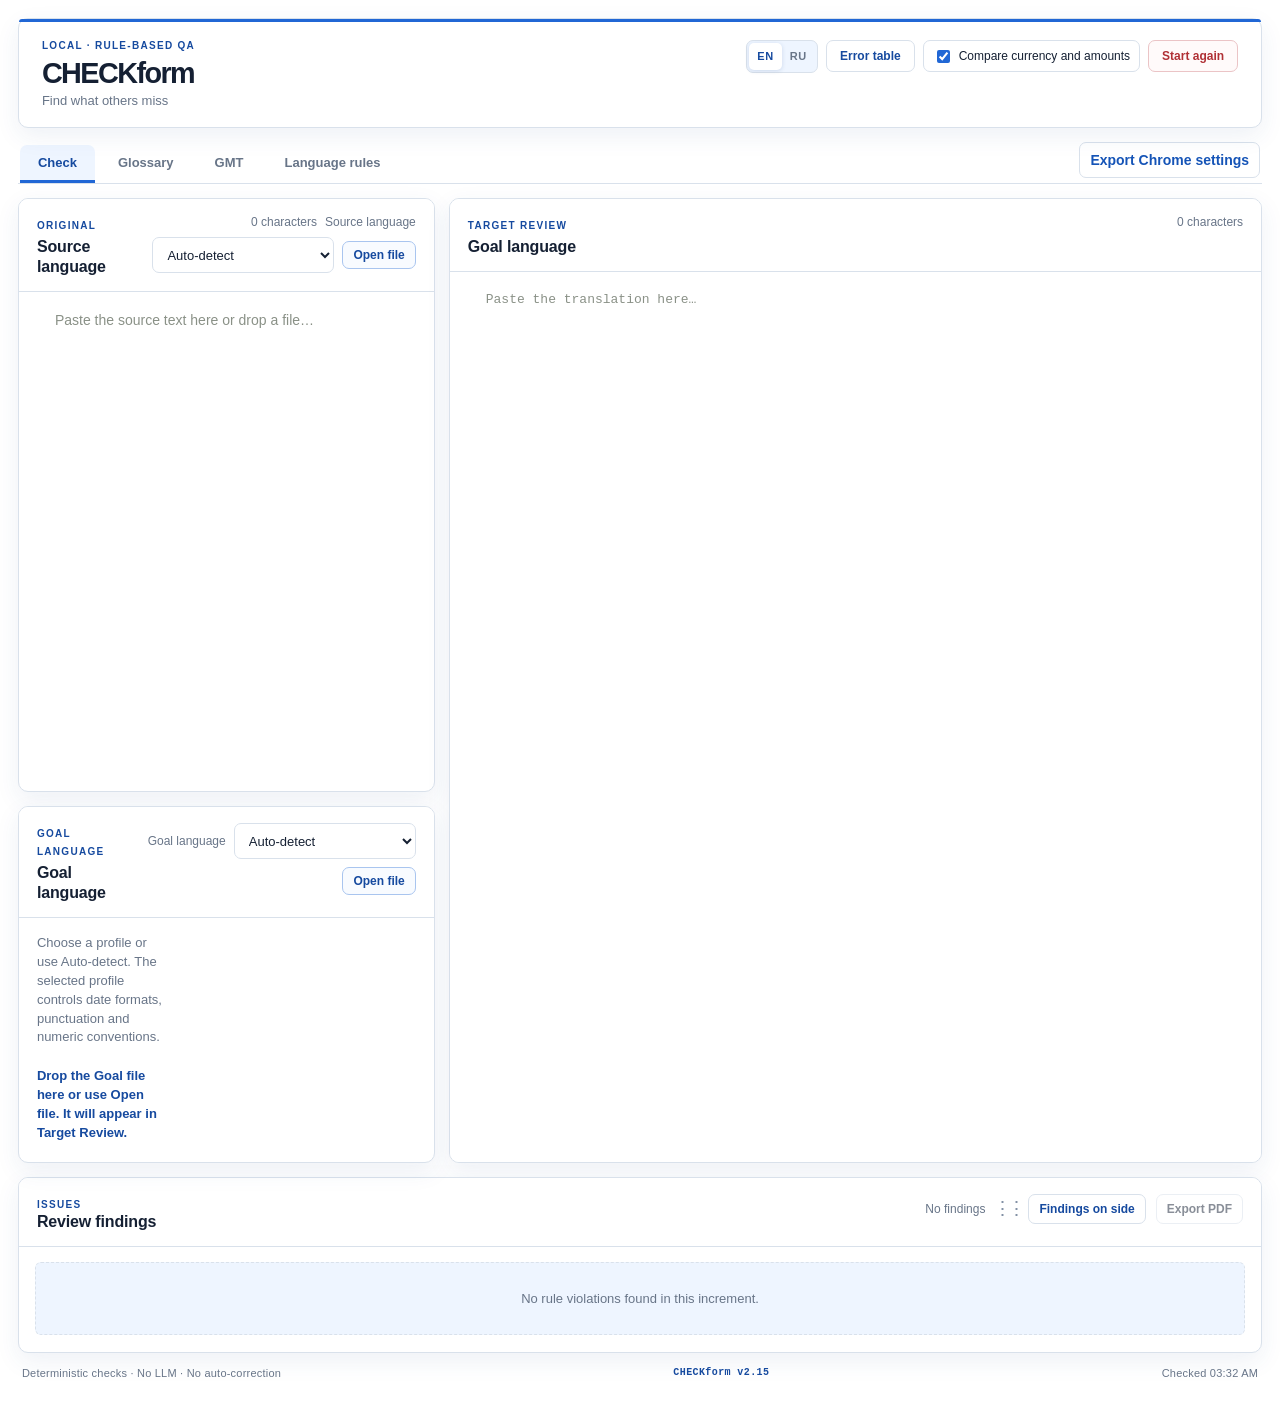
==== index.html @ fc63800e "Audit glossary roots and recognize inflected multiword terms" ====
<!doctype html>
<html lang="en">
  <head>
    <meta charset="UTF-8" />
    <meta name="viewport" content="width=device-width, initial-scale=1.0" />
    <title>CHECKform</title>
    <link rel="stylesheet" href="styles.css?v=2.13" />
  </head>
  <body>
    <main class="app-shell">
      <header class="app-header">
        <div class="header-main" id="header-main">
          <div class="header-copy">
            <p class="eyebrow" id="eyebrow">LOCAL · RULE-BASED QA</p>
            <h1 id="app-title">CHECKform</h1>
            <p class="subtitle" id="app-subtitle">Find what others miss</p>
          </div>
          <aside class="profile-rules" aria-live="polite" hidden>
            <div class="profile-rules-heading" id="profile-rules-title">Profile conventions</div>
            <table>
              <tbody id="profile-rules-body"></tbody>
            </table>
          </aside>
          <div class="header-actions">
            <div class="locale-switch" role="group" aria-label="Interface language">
              <button class="locale-button" type="button" data-locale="en">EN</button>
              <button class="locale-button" type="button" data-locale="ru">RU</button>
            </div>
            <button id="error-table-open" type="button">Error table</button>
            <label class="currency-switch" for="check-currency"><input id="check-currency" type="checkbox" checked /><span id="check-currency-label">Check currency</span></label>
            <button id="reset-workspace" type="button">Start again</button>
          </div>
        </div>
      </header>

      <nav class="workspace-tabs" aria-label="CHECKform sections">
        <button type="button" class="workspace-tab active" id="check-tab" data-view="check" aria-current="page">Check</button>
        <button type="button" class="workspace-tab" id="glossary-tab" data-view="glossary">Glossary</button>
        <button type="button" class="workspace-tab" id="gmt-tab" data-view="gmt">GMT</button>
        <button type="button" class="workspace-tab" id="language-rules-tab" data-view="rules">Language rules</button>
        <button type="button" id="export-extension-settings" class="settings-export">Export Chrome settings</button>
      </nav>

      <div id="qa-view" class="qa-view">

      <section class="workspace-grid" id="workspace-grid" aria-label="Translation workspace">
        <div class="left-stack">
          <article class="text-card source-card">
            <div class="card-heading">
              <div>
                <span class="panel-kicker" id="original-label">ORIGINAL</span>
                <h2 id="source-heading">Source language</h2>
              </div>
              <div class="card-tools">
                <span class="char-count" id="source-count">0 characters</span>
                <label class="select-label" id="source-language-label" for="source-language">Source language</label>
                <select id="source-language" aria-label="Source language"></select>
                <label class="file-button" id="source-open-file" for="source-file-input">Open file</label>
                <input id="source-file-input" type="file" accept=".txt,.html,.htm,.docx,text/plain,text/html,application/vnd.openxmlformats-officedocument.wordprocessingml.document" hidden />
              </div>
            </div>
            <div class="drop-zone" id="source-drop-zone">
              <div class="source-editor">
                <div id="source-highlight-layer" class="source-highlight-layer" aria-hidden="true"></div>
                <textarea id="source-text" spellcheck="false" placeholder="Paste the source text here or drop a file…"></textarea>
              </div>
              <div class="drop-hint" id="source-drop-hint">Drop Original file here</div>
            </div>
          </article>

          <article class="language-card drop-zone" id="target-drop-zone">
            <div class="card-heading">
              <div>
                <span class="panel-kicker" id="goal-language-label">GOAL LANGUAGE</span>
                <h2 id="target-language-heading">Auto-detect</h2>
              </div>
              <div class="card-tools">
                <label class="select-label" id="target-language-label" for="target-language">Goal language</label>
                <select id="target-language" aria-label="Goal language"></select>
                <label class="file-button" id="target-open-file" for="target-file-input">Open file</label>
                <input id="target-file-input" type="file" accept=".txt,.html,.htm,.docx,text/plain,text/html,application/vnd.openxmlformats-officedocument.wordprocessingml.document" hidden />
              </div>
            </div>
            <div class="language-body">
              <div class="language-copy">
                <p id="profile-copy">Choose a profile or use Auto-detect. The selected profile controls date formats, punctuation and numeric conventions.</p>
                <p class="drop-copy" id="goal-drop-copy">Drop the Goal file here or use Open file. It will appear in Target Review.</p>
                <p class="language-status" id="language-state">Waiting for goal text</p>
                <div class="profile-summary">
                  <span id="supported-profiles">Supported profiles</span>
                  <strong id="profiles-count">11 language profiles</strong>
                </div>
              </div>
            </div>
            <div class="drop-hint" id="goal-drop-hint">Drop Goal file here</div>
          </article>
        </div>

        <article class="target-review-card">
          <div class="card-heading">
              <div>
                <span class="panel-kicker" id="target-review-label">TARGET REVIEW</span>
                <h2 id="target-heading">Goal language</h2>
              </div>
          <div class="card-tools" id="target-review-tools">
                <span class="char-count" id="target-count">0 characters</span>
              </div>
            </div>
          <div class="target-editor">
            <div id="target-highlight-layer" class="target-highlight-layer" aria-hidden="true"></div>
            <textarea id="target-text" spellcheck="false" placeholder="Paste the translation here…"></textarea>
          </div>
        </article>
      </section>

      <div id="dock-resizer" class="dock-resizer" role="separator" aria-orientation="vertical" aria-label="Resize findings panel" hidden></div>
      <section class="issues-card" aria-live="polite">
        <div class="issues-heading">
          <div>
            <span class="panel-kicker" id="issues-label">ISSUES</span>
            <h2 id="review-findings">Review findings</h2>
          </div>
          <div class="issues-actions">
            <div class="issue-summary" id="issue-summary">Checking…</div>
            <span id="drag-findings" class="drag-findings" role="button" tabindex="0" aria-label="Drag findings panel" title="Drag findings to the right or below">⋮⋮</span>
            <button id="dock-findings" type="button" aria-pressed="false">Side view</button>
            <button id="export-pdf" type="button" disabled>Export PDF</button>
          </div>
        </div>
        <div id="issues-list" class="issues-list"></div>
      </section>
      </div>

      <section id="glossary-view" class="glossary-view" hidden aria-labelledby="glossary-title">
        <div class="glossary-head">
          <div>
            <span class="panel-kicker">TERMINOLOGY</span>
            <h2 id="glossary-title">Glossary</h2>
            <p id="glossary-intro">Edit a term here and CHECKform will use the new translation in the next check.</p>
          </div>
          <div class="glossary-tools">
            <label id="glossary-language-label" for="glossary-language">Goal language</label>
            <select id="glossary-language"></select>
          </div>
        </div>
        <div class="glossary-toolbar">
          <input id="glossary-search" type="search" placeholder="Search terms or translations…" autocomplete="off" />
          <span id="glossary-source-rule"></span>
          <span id="glossary-count"></span>
        </div>
        <form id="glossary-add-form" class="glossary-add-form">
          <input id="glossary-add-source" required placeholder="New source term" />
          <input id="glossary-add-target" placeholder="New goal term" />
          <button type="submit" id="glossary-add-button">Add term</button>
        </form>
        <div class="glossary-table-scroll">
          <table class="glossary-table">
            <thead><tr><th>#</th><th id="glossary-from-heading">Source term</th><th id="glossary-to-heading">Goal term</th><th id="glossary-notes-heading">Notes</th></tr></thead>
            <tbody id="glossary-table-body"></tbody>
          </table>
        </div>
        <div class="glossary-footer"><span id="glossary-status" role="status"></span><button type="button" id="glossary-show-more" hidden>Show more</button></div>
      </section>

      <section id="gmt-view" class="gmt-view" hidden aria-labelledby="gmt-title">
        <div class="glossary-head">
          <div>
            <span class="panel-kicker">TIME ZONES</span>
            <h2 id="gmt-title">GMT rules</h2>
            <p id="gmt-intro">Set the expected time marker for each target language. Changes are saved in this browser and used in the next check.</p>
          </div>
        </div>
        <p id="gmt-note" class="gmt-note">A language is not a time zone. Unconfirmed locales inherit the source marker; edit a row when the project's market rule is known. English is the usual source; Ukrainian normally uses Russian as source.</p>
        <div class="glossary-table-scroll">
          <table class="gmt-table">
            <thead><tr><th id="gmt-language-heading">Goal language</th><th id="gmt-source-heading">Usual source</th><th id="gmt-rule-heading">Rule</th><th id="gmt-marker-heading">Marker</th><th id="gmt-offset-heading">Offset from GMT (hours)</th><th id="gmt-example-heading">Example from 20:59 GMT</th></tr></thead>
            <tbody id="gmt-table-body"></tbody>
          </table>
        </div>
        <div class="gmt-examples">
          <strong id="gmt-examples-title">What CHECKform checks</strong>
          <span id="gmt-examples-copy">20:59 GMT → 17:59 GMT-3 passes for Argentine Spanish. 17:59 GMT -3 is a formatting error. 12:00 MSK equals 09:00 GMT.</span>
        </div>
        <div class="glossary-footer"><span id="gmt-status" role="status"></span></div>
      </section>

      <section id="language-rules-view" class="gmt-view" hidden aria-labelledby="language-rules-title">
        <div class="glossary-head">
          <div>
            <span class="panel-kicker">STYLE GUIDES</span>
            <h2 id="language-rules-title">Language rules</h2>
            <p id="language-rules-intro">These examples come from the supplied style guides and the same profiles used by CHECKform's checks.</p>
          </div>
        </div>
        <p class="gmt-note" id="language-rules-note">Examples show default short-date, number, money and punctuation conventions. Market and text-type exceptions are noted below; review ambiguous cases manually.</p>
        <div class="glossary-table-scroll">
          <table class="language-rules-table">
            <thead><tr><th id="rules-language-heading">Language</th><th id="rules-date-heading">Date</th><th id="rules-number-heading">Numbers</th><th id="rules-currency-heading">Currency</th><th id="rules-percent-heading">Percent</th><th id="rules-quotes-heading">Quotes</th><th id="rules-notes-heading">Exceptions / guide</th></tr></thead>
            <tbody id="language-rules-body"></tbody>
          </table>
        </div>
        <div class="gmt-examples"><strong id="language-rules-checks-title">Automated checks</strong><span id="language-rules-checks-copy">Dates, number values, currency position and spacing, percent spacing, quotation style and extra spaces are checked by profile. Contextual exceptions still need human review.</span></div>
      </section>

      <footer class="app-footer">
        <span id="footer-copy">Deterministic checks · No LLM · No auto-correction</span>
        <span class="app-version" id="app-version">CHECKform v2.15</span>
        <span id="checked-at">Ready</span>
      </footer>
    </main>
    <dialog id="error-table-dialog" aria-labelledby="error-table-title">
      <div class="dialog-heading">
        <div>
          <span class="panel-kicker" id="error-table-kicker">ERROR REFERENCE</span>
          <h2 id="error-table-title">Error table</h2>
          <p id="error-table-description">Supported checks and their default severity</p>
        </div>
        <button id="error-table-close" class="dialog-close" type="button" aria-label="Close">×</button>
      </div>
      <div class="error-table-wrap">
        <table>
          <thead>
            <tr><th id="error-type-heading">Error type</th><th id="pool-heading">Pool</th><th id="severity-heading">Severity</th><th id="description-heading">Description</th></tr>
          </thead>
          <tbody id="error-table-body"></tbody>
        </table>
      </div>
    </dialog>
    <script defer src="checkform.bundle.js?v=2.15"></script>
  </body>
</html>
---- styles.css ----
:root {
  color-scheme: light;
  --bg: #f8f8f5;
  --panel: #ffffff;
  --text: #20231f;
  --muted: #666f64;
  --line: #d7dcd2;
  --green: #07974d;
  --green-dark: #006739;
  --ink: #111411;
  --soft: #eef5ef;
  --warning: #c77600;
  --danger: #bc312b;
}

* { box-sizing: border-box; }
html { min-width: 0; font-size: clamp(14px, .18vw + 13px, 16px); }
body { min-width: 0; margin: 0; overflow-x: hidden; background: var(--bg); color: var(--text); font-family: Arial, sans-serif; }
button, select, textarea { font: inherit; }
button { min-height: 36px; padding: 0 16px; border: 1px solid var(--line); border-radius: 6px; background: #fff; color: var(--ink); cursor: pointer; font-size: 14px; }
button:hover, select:hover { border-color: var(--green); }
.app-shell, .app-header, .header-main, .workspace-grid, .left-stack, .text-card, .language-card, .target-review-card, .issues-card { min-width: 0; }
.app-shell { display: grid; gap: 14px; min-height: 100vh; padding: clamp(8px, 1.1vw, 16px); }
.app-header { display: block; }
.header-main { display: flex; align-items: flex-start; justify-content: space-between; gap: 24px; padding: 16px; background: var(--panel); border: 1px solid var(--line); border-radius: 8px; }
.header-copy { min-width: 0; }
.header-actions { display: flex; align-items: center; justify-content: flex-end; gap: 8px; flex-wrap: wrap; }
.header-actions > button { min-height: 32px; padding: 0 12px; color: var(--green-dark); font-size: 12px; font-weight: 700; }
.locale-switch { display: inline-flex; padding: 2px; border: 1px solid var(--line); border-radius: 7px; background: var(--soft); }
.locale-button { min-height: 27px; padding: 0 8px; border: 0; border-radius: 5px; background: transparent; color: var(--muted); font-size: 11px; font-weight: 700; }
.locale-button:hover { border: 0; color: var(--green-dark); }
.locale-button.active { background: #fff; color: var(--green-dark); box-shadow: 0 1px 4px rgba(32,35,31,.12); }
.eyebrow, .panel-kicker { margin: 0; color: var(--muted); font-size: 11px; font-weight: 700; letter-spacing: .08em; }
h1, h2, p { margin-top: 0; }
h1 { margin: 5px 0 4px; font-size: 22px; line-height: 1.2; letter-spacing: 0; }
h2 { margin: 0; font-size: 16px; line-height: 1.25; }
.subtitle { margin: 0; color: var(--muted); font-size: 13px; }
.select-label { color: var(--muted); font-size: 12px; }
select { min-width: 0; max-width: 100%; min-height: 36px; padding: 0 30px 0 10px; border: 1px solid var(--line); border-radius: 6px; background: #fff; color: var(--ink); font-size: 13px; }
.arrow { color: var(--muted); }
.workspace-grid { display: grid; grid-template-columns: minmax(0, .82fr) minmax(0, 1.6fr); gap: 14px; min-height: 540px; }
.left-stack { display: grid; grid-template-rows: minmax(280px, 1.3fr) minmax(180px, .7fr); gap: 14px; min-height: 0; }
.text-card, .language-card, .target-review-card, .issues-card { background: var(--panel); border: 1px solid var(--line); border-radius: 8px; }
.text-card, .target-review-card { display: grid; grid-template-rows: auto minmax(0, 1fr); overflow: hidden; min-height: 0; }
.text-card > .drop-zone { display: grid; min-height: 0; }
.language-card { display: flex; flex-direction: column; min-height: 0; overflow: hidden; }
.card-heading, .issues-heading { display: flex; justify-content: space-between; align-items: start; gap: 12px; padding: 16px; border-bottom: 1px solid var(--line); }
.card-heading > div:first-child, .issues-heading > div:first-child { min-width: 0; }
.card-heading h2, .issues-heading h2, .subtitle { overflow-wrap: anywhere; }
.card-heading h2 { margin-top: 4px; }
.card-tools { display: flex; align-items: center; justify-content: flex-end; gap: 8px; min-width: 0; flex-wrap: wrap; }
.file-button { display: inline-flex; align-items: center; min-height: 28px; padding: 0 10px; border: 1px solid var(--line); border-radius: 6px; color: var(--green-dark); cursor: pointer; font-size: 12px; font-weight: 700; }
.file-button:hover { border-color: var(--green); }
.char-count, .issue-summary, .language-state { color: var(--muted); font-size: 12px; }
textarea { display: block; width: 100%; min-height: 0; border: 0; outline: 0; resize: none; color: var(--ink); font-family: Consolas, "Courier New", monospace; font-size: 13px; line-height: 1.48; overflow-wrap: anywhere; }
.text-card textarea { padding: 18px 16px; }
.text-card > .drop-zone textarea { height: 100%; }
.source-card textarea { font-family: Arial, sans-serif; font-size: 14px; line-height: 1.55; white-space: pre-wrap; overflow-wrap: anywhere; word-break: break-word; }
.source-editor { position: relative; min-height: 0; overflow: hidden; }
.source-highlight-layer { position: absolute; inset: 0; overflow: auto; padding: 18px 16px; scrollbar-gutter: stable; white-space: pre-wrap; overflow-wrap: anywhere; word-break: break-word; color: var(--ink); font: 14px Arial, sans-serif; line-height: 1.55; pointer-events: none; }
.source-highlight-layer { scrollbar-width: none; }
.source-highlight-layer::-webkit-scrollbar { display: none; }
.source-highlight-layer mark { position: relative; padding: 1px 2px; border-radius: 3px; color: inherit; background: #ffe4a8; }
.source-highlight-layer mark::before { content: attr(data-number); position: absolute; left: 0; top: -1.25em; min-width: 14px; padding: 1px 3px; border-radius: 8px; background: var(--green-dark); color: #fff; font: 10px Arial, sans-serif; text-align: center; }
.source-editor textarea { position: relative; height: 100%; padding: 18px 16px; scrollbar-gutter: stable; background: transparent; color: transparent; caret-color: var(--ink); overflow: auto; }
.source-editor textarea::selection { background: rgba(7, 151, 77, .25); color: transparent; }
textarea::placeholder { color: #8a9187; }
.drop-zone { position: relative; }
.drop-zone.drag-over::after { content: ""; position: absolute; inset: 10px; border: 2px dashed var(--green); border-radius: 6px; background: rgba(238,245,239,.88); pointer-events: none; }
.drop-hint { display: none; position: absolute; inset: 10px; align-items: center; justify-content: center; color: var(--green-dark); font-size: 13px; font-weight: 700; pointer-events: none; z-index: 2; }
.drop-zone.drag-over .drop-hint { display: flex; }
.drop-zone[data-file-error]::before { content: attr(data-file-error); position: absolute; right: 12px; bottom: 12px; z-index: 3; max-width: calc(100% - 24px); padding: 8px 10px; border: 1px solid #efb5b0; border-radius: 6px; background: #fff3f2; color: var(--danger); font-size: 12px; }
.drop-zone[data-file-status]::before { content: attr(data-file-status); position: absolute; right: 12px; bottom: 12px; z-index: 3; padding: 8px 10px; border: 1px solid #acd9bd; border-radius: 6px; background: var(--soft); color: var(--green-dark); font-size: 12px; }
.language-body { display: grid; grid-template-columns: minmax(0, 1fr) minmax(230px, .9fr); gap: 16px; padding: 16px; color: var(--muted); font-size: 13px; line-height: 1.45; }
.language-copy { min-width: 0; }
.language-body p { margin-bottom: 20px; }
.language-body .drop-copy { color: var(--green-dark); font-weight: 700; }
.language-body .language-status { margin-bottom: 12px; color: var(--muted); font-size: 12px; }
.profile-control { display: flex; align-items: center; gap: 10px; padding-bottom: 16px; border-bottom: 1px solid var(--line); }
.profile-control select { flex: 1; }
.profile-summary { display: flex; justify-content: space-between; gap: 12px; padding-top: 13px; border-top: 1px solid var(--line); }
.profile-summary strong { color: var(--green-dark); }
.profile-rules { align-self: start; min-width: 0; overflow: hidden; border: 1px solid var(--line); border-radius: 6px; background: #fbfcfa; }
.profile-rules-heading { padding: 10px 11px; border-bottom: 1px solid var(--line); color: var(--ink); font-size: 11px; font-weight: 700; letter-spacing: .05em; text-transform: uppercase; }
.profile-rules table { width: 100%; border-collapse: collapse; font-size: 11px; }
.profile-rules td { padding: 7px 9px; border-bottom: 1px solid var(--line); vertical-align: top; }
.profile-rules tr:last-child td { border-bottom: 0; }
.profile-rules td:first-child { width: 47%; color: var(--muted); }
.profile-rules td:last-child { color: var(--ink); font-weight: 700; overflow-wrap: anywhere; }
.issues-actions { display: flex; align-items: center; justify-content: flex-end; gap: 10px; flex-wrap: wrap; }
.issues-actions button, .edit-issue { min-height: 30px; padding: 0 10px; font-size: 12px; }
.issues-actions button:disabled { cursor: not-allowed; opacity: .5; }
.target-review-card { min-height: 540px; }
.target-editor { position: relative; min-height: 0; overflow: hidden; }
.target-highlight-layer { position: absolute; inset: 0; overflow: auto; padding: 18px 16px; scrollbar-gutter: stable; white-space: pre-wrap; overflow-wrap: anywhere; word-break: break-word; color: var(--ink); font-family: Consolas, "Courier New", monospace; font-size: 13px; line-height: 1.48; pointer-events: none; }
.target-highlight-layer { scrollbar-width: none; }
.target-highlight-layer::-webkit-scrollbar { display: none; }
.target-highlight-layer mark { padding: 1px 2px; border-radius: 3px; color: inherit; background: #ffe4a8; }
.target-highlight-layer mark { position: relative; }
.target-highlight-layer mark::before { content: attr(data-number); position: absolute; left: 0; top: -1.25em; min-width: 14px; padding: 1px 3px; border-radius: 8px; background: var(--green-dark); color: #fff; font: 10px Arial, sans-serif; text-align: center; }
.target-highlight-layer mark.critical { background: #ffd0cc; }.target-highlight-layer mark.major { background: #ffe0ad; }.target-highlight-layer mark.minor { background: #ccefd9; }
.target-editor textarea { position: relative; height: 100%; padding: 18px 16px; scrollbar-gutter: stable; background: transparent; color: transparent; caret-color: var(--ink); overflow: auto; }
.target-editor textarea::selection { background: rgba(7, 151, 77, .25); color: transparent; }
.paragraph-number { position: relative; z-index: 2; display: inline-block; width: 0; height: 0; margin: 0; padding: 0; font-size: 0; line-height: 0; }
.paragraph-number::after { content: attr(data-number); position: absolute; left: 7px; top: -1.15em; width: 20px; height: 17px; overflow: visible; white-space: nowrap; color: #fff; background: var(--green-dark); border-radius: 999px; padding: 2px 3px; font: 700 10px/13px Arial, sans-serif; text-align: center; }
.source-highlight-layer, .target-highlight-layer { padding-right: 31px; }
@media (max-width: 760px) {
  .source-highlight-layer, .target-highlight-layer { padding-right: 28px; }
}
.issues-card { overflow: hidden; }
.issues-list { display: grid; gap: 8px; padding: 14px 16px 16px; }
.empty-state { padding: 28px 16px; border: 1px dashed var(--line); border-radius: 6px; background: var(--soft); color: var(--muted); text-align: center; font-size: 13px; }
.issue-row { display: grid; grid-template-columns: 10px minmax(150px, 1fr) 150px minmax(180px, 1.5fr) auto; gap: 12px; align-items: center; padding: 12px; border: 1px solid var(--line); border-radius: 6px; background: #fff; cursor: pointer; }
.issue-row:hover, .issue-row:focus-visible { border-color: var(--green); outline: 0; box-shadow: 0 0 0 2px rgba(7,151,77,.12); }
.issue-row.excluded { opacity: .58; }
.issue-controls { display: flex; align-items: center; justify-content: flex-end; gap: 8px; white-space: nowrap; }
.issue-toggle { display: inline-flex; align-items: center; gap: 5px; color: var(--muted); font-size: 12px; }
.issue-toggle input { accent-color: var(--green); }
.issue-edit-panel { grid-column: 2 / -1; display: grid; gap: 4px; color: var(--muted); font-size: 12px; }
.issue-edit-panel textarea { width: 100%; min-height: 54px; padding: 8px; border: 1px solid var(--line); border-radius: 5px; color: var(--ink); font: 12px Arial, sans-serif; resize: vertical; }
.severity-dot { width: 8px; height: 8px; border-radius: 50%; background: var(--warning); }
.severity-dot.critical { background: var(--danger); }.severity-dot.major { background: var(--warning); }.severity-dot.minor { background: var(--green); }.severity-dot.info { background: #4785a8; }
.issue-type { display: flex; align-items: center; gap: 7px; font-weight: 700; font-size: 13px; }.issue-index { display: inline-flex; align-items: center; justify-content: center; min-width: 20px; height: 20px; border-radius: 50%; background: var(--green-dark); color: #fff; font-size: 11px; font-weight: 700; }.excluded .issue-index { background: var(--muted); }
.issue-meta { color: var(--muted); font-size: 12px; }.issue-explanation { color: #424740; font-size: 13px; line-height: 1.35; }
.app-footer { display: flex; justify-content: space-between; gap: 12px; padding: 0 4px 8px; color: var(--muted); font-size: 12px; }
dialog { width: min(980px, calc(100vw - 32px)); max-height: min(760px, calc(100vh - 32px)); padding: 0; border: 1px solid var(--line); border-radius: 10px; background: var(--panel); color: var(--text); box-shadow: 0 22px 70px rgba(32,35,31,.24); }
dialog::backdrop { background: rgba(32,35,31,.28); backdrop-filter: blur(2px); }
.dialog-heading { display: flex; align-items: flex-start; justify-content: space-between; gap: 16px; padding: 18px 20px 14px; border-bottom: 1px solid var(--line); }
.dialog-heading h2 { margin-top: 4px; }
.dialog-heading p { margin: 7px 0 0; color: var(--muted); font-size: 13px; }
.dialog-close { width: 32px; min-height: 32px; padding: 0; border-radius: 50%; color: var(--muted); font-size: 22px; line-height: 1; }
.error-table-wrap { max-height: calc(100vh - 190px); overflow: auto; padding: 4px 20px 20px; }
.error-table-wrap table { width: 100%; border-collapse: collapse; font-size: 13px; }
.error-table-wrap th, .error-table-wrap td { padding: 11px 9px; border-bottom: 1px solid var(--line); text-align: left; vertical-align: top; }
.error-table-wrap th { position: sticky; top: 0; background: var(--panel); color: var(--muted); font-size: 11px; letter-spacing: .04em; text-transform: uppercase; }
.error-table-wrap td:first-child { color: var(--ink); font-family: Consolas, "Courier New", monospace; font-weight: 700; white-space: nowrap; }
.error-table-wrap td:nth-child(2) { color: var(--muted); white-space: nowrap; }
.severity-badge { display: inline-flex; align-items: center; gap: 6px; white-space: nowrap; }
.severity-badge::before { width: 7px; height: 7px; border-radius: 50%; background: var(--warning); content: ""; }
.severity-badge.critical::before { background: var(--danger); }.severity-badge.major::before { background: var(--warning); }.severity-badge.minor::before { background: var(--green); }.severity-badge.info::before { background: #4785a8; }
@media (max-width: 920px) {
  .header-main { flex-direction: column; }
  .workspace-grid { grid-template-columns: 1fr; }
  .left-stack { min-height: 620px; }
  .target-review-card { min-height: 480px; }
}
@media (max-width: 760px) {
  .app-shell { gap: 10px; }
  .workspace-grid { gap: 10px; }
  .left-stack { gap: 10px; min-height: 0; }
  .text-card { min-height: 320px; }
  .source-card { min-height: clamp(360px, 68vh, 620px); }
  .language-card { min-height: 190px; }
  .target-review-card { min-height: 420px; }
  .card-heading, .issues-heading { align-items: stretch; flex-direction: column; gap: 10px; padding: 13px; }
  .card-tools { justify-content: flex-start; }
  .card-tools .select-label { margin-left: 2px; }
  .card-tools select { flex: 1 1 150px; }
  .file-button { flex: 0 0 auto; }
  .language-body { display: block; padding: 13px; }
  .profile-rules { margin-top: 14px; }
}
@media (max-width: 640px) {
  .app-shell { padding: 8px; }
  .issue-row { grid-template-columns: 10px 1fr; }
  .issue-meta, .issue-explanation, .issue-controls { grid-column: 2; justify-content: flex-start; }
  .app-footer { display: block; line-height: 1.6; }
}
@media (max-width: 480px) {
  h1 { font-size: 19px; }
  h2 { font-size: 15px; }
  .header-main { padding: 13px; }
  .header-actions { width: 100%; justify-content: space-between; }
  .card-tools { display: grid; grid-template-columns: auto minmax(0, 1fr); width: 100%; }
  .card-tools .char-count { grid-column: 1 / -1; }
  .card-tools .select-label { align-self: center; }
  .card-tools select, .card-tools .file-button { width: 100%; }
  .card-tools .file-button { justify-content: center; }
  .text-card { min-height: 300px; }
  .source-card { min-height: clamp(340px, 68vh, 560px); }
  .target-review-card { min-height: 360px; }
  .text-card textarea, .target-editor textarea, .target-highlight-layer { padding: 14px 13px; }
}

/* California 90s / editorial QA pass: warm paper, forest green, sun yellow. */
:root {
  --bg: #ede9df;
  --panel: #fbfaf4;
  --text: #26352d;
  --muted: #6f786f;
  --line: #c9c7bb;
  --green: #17689b;
  --green-dark: #123e63;
  --ink: #17231c;
  --soft: #e3edf3;
  --warning: #c87521;
  --danger: #b43a38;
  --shadow: 4px 4px 0 rgba(18, 62, 99, .1);
}

body {
  background: linear-gradient(135deg, rgba(255,255,255,.34), transparent 36%), var(--bg);
}
.app-shell { gap: 16px; padding: clamp(12px, 1.4vw, 22px); }
.header-main {
  position: relative;
  padding: 22px 24px 20px;
  background: var(--panel);
  border: 1px solid var(--green-dark);
  border-radius: 5px;
  box-shadow: var(--shadow);
}
.header-main.has-profile-rules { display: grid; grid-template-columns: minmax(220px, .8fr) minmax(360px, 1.45fr) auto; align-items: center; }
.header-main.has-profile-rules .profile-rules { grid-column: 2; grid-row: 1; align-self: stretch; }
.header-main.has-profile-rules .header-actions { grid-column: 3; grid-row: 1; }
.header-main::before { content: ""; position: absolute; inset: 0 0 auto; height: 5px; background: var(--green-dark); border-radius: 5px 5px 0 0; }
.header-main::after { content: ""; position: absolute; right: 24px; bottom: 0; width: 86px; height: 4px; background: #e1bd55; }
.header-actions { gap: 10px; }
.header-actions > button { min-height: 32px; padding: 0 13px; }
button { border-color: var(--green-dark); border-radius: 3px; font-weight: 700; transition: transform .16s ease, background .16s ease, color .16s ease, box-shadow .16s ease; }
button:hover { background: var(--green-dark); color: #fff; transform: translate(-1px, -1px); box-shadow: 2px 2px 0 #e1bd55; }
button:active { transform: translate(0, 0); box-shadow: none; }
.locale-switch { padding: 3px; border-radius: 3px; background: var(--soft); }
.locale-button { border: 0; border-radius: 2px; letter-spacing: .08em; }
.locale-button:hover { border: 0; box-shadow: none; transform: none; }
.locale-button.active { background: var(--green-dark); color: #fff; box-shadow: none; }
.eyebrow, .panel-kicker { color: var(--green-dark); font-size: 10px; letter-spacing: .16em; }
h1 { margin-top: 8px; color: var(--green-dark); font-family: Georgia, "Times New Roman", serif; font-size: clamp(25px, 2.1vw, 34px); line-height: 1.08; letter-spacing: -.045em; }
h2 { color: var(--green-dark); letter-spacing: -.01em; }
.workspace-grid { gap: 16px; }
.left-stack { gap: 16px; }
.text-card, .language-card, .target-review-card, .issues-card { border-radius: 5px; box-shadow: var(--shadow); }
.language-card { display: flex; flex-direction: column; min-height: 0; }
.card-heading, .issues-heading { padding: 17px 18px 15px; background: rgba(229,236,226,.38); }
select { border-radius: 3px; background: #fffef9; }
.file-button { border-color: var(--green-dark); border-radius: 3px; }
.file-button:hover { background: var(--green-dark); color: #fff; }
.language-body { min-height: 0; overflow: auto; padding: 16px 18px 18px; }
.profile-rules { border-color: #bcb38a; border-radius: 3px; background: #f4edcf; }
.profile-rules-heading { border-color: #cfc59a; color: var(--green-dark); letter-spacing: .12em; }
.profile-rules td { border-color: #d8cfaa; }
.profile-rules td:first-child { color: #74704e; }
.profile-rules td:last-child { color: var(--green-dark); }
.target-editor { background: #fffef9; }
.target-highlight-layer mark, .source-highlight-layer mark { border-radius: 2px; background: #f5dfa0; }
.target-highlight-layer mark::before, .source-highlight-layer mark::before { border-radius: 2px; }
.issues-list { gap: 9px; padding: 15px 16px 17px; }
.issue-row { padding: 13px; border-left: 4px solid var(--green); border-radius: 3px; background: #fffef9; transition: border-color .16s ease, box-shadow .16s ease, transform .16s ease; }
.issue-row:hover, .issue-row:focus-visible { border-color: var(--green); box-shadow: 3px 3px 0 rgba(225,189,85,.55); transform: translate(-1px, -1px); }
.issue-index { border-radius: 2px; }
.app-footer { font-size: 11px; letter-spacing: .02em; }
dialog { border-color: var(--green-dark); border-radius: 5px; box-shadow: 8px 8px 0 rgba(6,71,47,.17); }
.dialog-heading { background: var(--soft); }
.dialog-close { border-radius: 2px; }
@media (max-width: 640px) {
  .header-main { padding: 19px 16px 17px; }
  .header-main::after { right: 16px; }
}

/* Clean white / blue product pass. */
:root {
  --bg: #ffffff;
  --panel: #ffffff;
  --text: #263242;
  --muted: #687588;
  --line: #d9e1eb;
  --green: #2167d5;
  --green-dark: #164a9f;
  --ink: #152033;
  --soft: #eef5ff;
  --warning: #d98a1f;
  --danger: #c74743;
  --shadow: 0 8px 24px rgba(35, 82, 140, .08);
}

body { background: #ffffff; }
.app-shell { gap: 14px; padding: clamp(12px, 1.4vw, 22px); }
.header-main {
  padding: 21px 23px 19px;
  background: #fff;
  border: 1px solid var(--line);
  border-radius: 10px;
  box-shadow: var(--shadow);
}
.header-main::before { height: 3px; background: var(--green); border-radius: 10px 10px 0 0; }
.header-main::after { display: none; }
.header-actions { gap: 8px; }
button { border-color: var(--line); border-radius: 7px; font-weight: 600; transition: background .16s ease, border-color .16s ease, color .16s ease, box-shadow .16s ease; }
button:hover { background: var(--green); color: #fff; transform: none; box-shadow: 0 4px 10px rgba(33,103,213,.18); }
button:active { transform: none; box-shadow: none; }
.locale-switch { padding: 2px; border-radius: 7px; background: var(--soft); }
.locale-button { border-radius: 5px; letter-spacing: .06em; }
.locale-button:hover { background: transparent; color: var(--green-dark); box-shadow: none; }
.locale-button.active { background: #fff; color: var(--green-dark); box-shadow: 0 1px 4px rgba(30,70,130,.16); }
.eyebrow, .panel-kicker { color: var(--green-dark); font-size: 10px; letter-spacing: .13em; }
h1 { margin-top: 7px; color: var(--ink); font-family: Arial, Helvetica, sans-serif; font-size: clamp(25px, 2.1vw, 32px); font-weight: 700; letter-spacing: -.035em; }
#app-title { font-family: "Trebuchet MS", "Aptos Display", Arial, sans-serif; font-size: clamp(27px, 2.25vw, 35px); font-weight: 800; letter-spacing: -.055em; }
h2 { color: var(--ink); letter-spacing: -.01em; }
.workspace-grid, .left-stack { gap: 14px; }
.text-card, .language-card, .target-review-card, .issues-card { border-color: var(--line); border-radius: 10px; box-shadow: var(--shadow); }
.card-heading, .issues-heading { padding: 16px 18px 14px; background: #fff; }
select { border-color: var(--line); border-radius: 7px; background: #fff; }
select:focus, button:focus-visible, textarea:focus-visible { border-color: var(--green); outline: 3px solid rgba(33,103,213,.14); }
.file-button { border-color: #a9c5ef; border-radius: 7px; color: var(--green-dark); background: #f8fbff; }
.file-button:hover { border-color: var(--green); background: var(--soft); color: var(--green-dark); }
.language-body { padding: 16px 18px 18px; }
.profile-rules { border-color: #c7d9f2; border-radius: 7px; background: #f8fbff; }
.profile-rules-heading { border-color: #d9e7f8; color: var(--green-dark); letter-spacing: .1em; }
.profile-rules td { border-color: #e1eaf5; }
.profile-rules td:first-child { color: var(--muted); }
.profile-rules td:last-child { color: var(--green-dark); }
.header-main .profile-rules table { display: grid; grid-template-columns: repeat(3, minmax(0, 1fr)); }
.header-main .profile-rules tbody { display: contents; }
.header-main .profile-rules tr { display: block; min-width: 0; padding: 8px 10px; border-left: 1px solid #e1eaf5; }
.header-main .profile-rules tr:nth-child(3n + 1) { border-left: 0; }
.header-main .profile-rules td { display: block; padding: 0; border: 0; }
.header-main .profile-rules td:first-child { width: auto; font-size: 10px; }
.header-main .profile-rules td:last-child { margin-top: 3px; font-size: 12px; }
.target-editor { background: #fff; }
.target-highlight-layer mark, .source-highlight-layer mark { border-radius: 4px; background: #d8e8ff; }
.target-highlight-layer mark.major { background: #d8e8ff; }
.target-highlight-layer mark.minor { background: #dff4e8; }
.target-highlight-layer mark::before, .source-highlight-layer mark::before { border-radius: 5px; background: var(--green-dark); }
.issue-row { border-left: 3px solid var(--green); border-radius: 8px; background: #fff; box-shadow: 0 2px 10px rgba(35,82,140,.04); }
.issue-row:hover, .issue-row:focus-visible { border-color: var(--green); box-shadow: 0 5px 14px rgba(33,103,213,.13); transform: none; }
.issue-index { border-radius: 6px; background: var(--green-dark); }
.app-footer { align-items: center; font-size: 11px; }
.app-version { color: var(--green-dark); font-family: Consolas, "Courier New", monospace; font-size: 10px; font-weight: 700; letter-spacing: .04em; }
dialog { border-color: var(--line); border-radius: 10px; box-shadow: 0 18px 55px rgba(32,64,110,.22); }
.dialog-heading { background: #fff; }
.dialog-close { border-radius: 7px; }

@media (max-width: 640px) {
  .header-main { padding: 18px 16px 16px; }
}

/* Glossary is a first-class workspace view. */
.qa-view { display: contents; }
.qa-view[hidden], .glossary-view[hidden], .gmt-view[hidden] { display: none; }
.gmt-view { min-width: 0; overflow: hidden; background: #fff; border: 1px solid var(--line); border-radius: 10px; box-shadow: var(--shadow); }
.gmt-note { margin: 0; padding: 15px 22px; color: var(--muted); background: #f8fbff; border-bottom: 1px solid var(--line); font-size: 13px; line-height: 1.5; }
.gmt-table { width: 100%; min-width: 980px; border-collapse: collapse; font-size: 13px; }
.gmt-table th { position: sticky; top: 0; padding: 11px 12px; border-bottom: 1px solid var(--line); color: var(--muted); background: #f8fbff; text-align: left; font-size: 11px; }
.gmt-table td { padding: 10px 12px; border-bottom: 1px solid #edf1f6; }
.gmt-table select, .gmt-table input { width: 100%; min-width: 90px; min-height: 36px; padding: 7px 9px; border: 1px solid var(--line); border-radius: 7px; background: #fff; color: var(--ink); font: 13px Arial, sans-serif; }
.gmt-table select:disabled, .gmt-table input:disabled { color: var(--muted); background: #f4f7fa; }
.gmt-table .gmt-example { white-space: nowrap; color: var(--blue, #1559b7); font-family: Consolas, monospace; }
.gmt-examples { display: flex; gap: 14px; padding: 15px 22px; border-top: 1px solid var(--line); color: var(--muted); font-size: 12px; line-height: 1.5; }
.gmt-examples strong { flex: none; color: var(--ink); }
.language-rules-table { width: 100%; min-width: 1180px; border-collapse: collapse; font-size: 12px; }
.language-rules-table th { position: sticky; top: 0; padding: 11px 12px; border-bottom: 1px solid var(--line); color: var(--muted); background: #f8fbff; text-align: left; }
.language-rules-table td { padding: 11px 12px; border-bottom: 1px solid #edf1f6; white-space: pre-line; vertical-align: top; line-height: 1.45; }
.language-rules-table td:nth-child(2), .language-rules-table td:nth-child(3), .language-rules-table td:nth-child(4) { font-family: Consolas, monospace; }
.workspace-tabs { display: flex; align-items: end; gap: 5px; padding: 0 2px; border-bottom: 1px solid var(--line); }
.settings-export { margin-left: auto; margin-bottom: 5px; padding: 7px 10px; border: 1px solid var(--line); border-radius: 7px; background: #fff; color: #1554b7; cursor: pointer; }
.workspace-tab { min-height: 38px; padding: 0 18px; border: 0; border-bottom: 3px solid transparent; border-radius: 7px 7px 0 0; color: var(--muted); background: transparent; font-size: 13px; }
.workspace-tab.active { color: var(--green-dark); border-bottom-color: var(--green); background: var(--soft); }
.workspace-tab:hover { color: var(--green-dark); background: var(--soft); box-shadow: none; }
.glossary-view { min-width: 0; overflow: hidden; background: #fff; border: 1px solid var(--line); border-radius: 10px; box-shadow: var(--shadow); }
.glossary-head { display: flex; justify-content: space-between; align-items: center; gap: 18px; padding: 20px 22px; border-bottom: 1px solid var(--line); }
.glossary-head h2 { margin: 5px 0 3px; font-size: 22px; }
.glossary-head p { margin: 0; color: var(--muted); font-size: 13px; }
.glossary-tools { display: flex; align-items: center; gap: 9px; color: var(--muted); font-size: 12px; white-space: nowrap; }
.glossary-toolbar { display: flex; align-items: center; gap: 16px; padding: 14px 22px; border-bottom: 1px solid var(--line); color: var(--muted); font-size: 12px; }
.glossary-toolbar input, .glossary-add-form input, .glossary-term-input { min-width: 0; min-height: 36px; padding: 7px 10px; border: 1px solid var(--line); border-radius: 7px; background: #fff; color: var(--ink); font: 13px Arial, sans-serif; }
.glossary-toolbar input { flex: 1 1 300px; max-width: 460px; }
.glossary-toolbar #glossary-count { margin-left: auto; white-space: nowrap; }
.glossary-add-form { display: grid; grid-template-columns: minmax(0, 1fr) minmax(0, 1fr) auto; gap: 10px; padding: 14px 22px; background: #f8fbff; border-bottom: 1px solid var(--line); }
.glossary-add-form button { min-height: 36px; color: #fff; background: var(--green); }
.glossary-table-scroll { max-height: min(65vh, 720px); overflow: auto; }
.glossary-table { width: 100%; border-collapse: collapse; table-layout: fixed; font-size: 13px; }
.glossary-table th { position: sticky; top: 0; z-index: 1; padding: 11px 12px; border-bottom: 1px solid var(--line); color: var(--muted); background: #f8fbff; text-align: left; font-size: 11px; letter-spacing: .04em; }
.glossary-table td { padding: 7px 12px; border-bottom: 1px solid #edf1f6; vertical-align: middle; }
.glossary-table th:first-child { width: 62px; }
.glossary-table th:nth-child(2), .glossary-table th:nth-child(3) { width: 29%; }
.glossary-row-number { color: var(--muted); font: 11px Consolas, monospace; }
.glossary-term-input { width: 100%; border-color: transparent; background: transparent; }
.glossary-term-input:hover, .glossary-term-input:focus { border-color: #a9c5ef; background: #fff; outline: none; }
.glossary-term-input::placeholder { color: #a7b1bd; }
.glossary-root-line { display: flex; align-items: center; gap: 6px; padding: 0 8px 3px; }
.glossary-root-line span { flex: none; color: var(--muted); font-size: 11px; }
.glossary-root-input { width: 100%; min-width: 0; padding: 3px 5px; border: 1px solid transparent; border-radius: 4px; background: #edf4ff; color: #164d9d; font: 12px Consolas, monospace; }
.glossary-root-input:hover, .glossary-root-input:focus { border-color: #a9c5ef; background: #fff; outline: none; }
.glossary-root-reset { flex: none; padding: 1px 4px; color: var(--muted); font-size: 14px; }
.glossary-note { color: var(--muted); font-size: 11px; line-height: 1.35; }
.glossary-empty { padding: 28px !important; color: var(--muted); text-align: center; }
.glossary-footer { display: flex; justify-content: space-between; align-items: center; min-height: 50px; padding: 8px 22px; color: var(--green-dark); font-size: 12px; }
.glossary-footer button { min-height: 30px; font-size: 12px; }
@media (max-width: 760px) {
  .glossary-head, .glossary-toolbar { align-items: stretch; flex-direction: column; gap: 10px; }
  .glossary-toolbar input { max-width: none; flex-basis: auto; }
  .glossary-toolbar #glossary-count { margin-left: 0; }
  .glossary-add-form { grid-template-columns: 1fr; }
  .glossary-table { min-width: 740px; }
}

@media (max-width: 920px) {
  .header-main.has-profile-rules { display: grid; grid-template-columns: minmax(0, 1fr) auto; }
  .header-main.has-profile-rules .profile-rules { grid-column: 1 / -1; grid-row: 2; }
  .header-main.has-profile-rules .header-actions { grid-column: 2; grid-row: 1; }
}

@media (max-width: 640px) {
  .header-main.has-profile-rules { display: flex; }
  .header-main.has-profile-rules .profile-rules { order: 3; width: 100%; }
  .header-main .profile-rules table { grid-template-columns: repeat(2, minmax(0, 1fr)); }
  .header-main .profile-rules tr:nth-child(3n + 1) { border-left: 1px solid #e1eaf5; }
  .header-main .profile-rules tr:nth-child(2n + 1) { border-left: 0; }
}

/* Compact first screen: keep findings visible without squeezing the editors. */
.workspace-grid { min-height: clamp(390px, 52vh, 500px); }
.left-stack { grid-template-rows: minmax(210px, 1.25fr) minmax(145px, .75fr); }
.target-review-card { min-height: 0; }

@media (max-width: 920px) {
  .left-stack { min-height: 500px; }
  .target-review-card { min-height: 420px; }
}

@media (max-width: 760px) {
  .workspace-grid { min-height: 0; }
  .left-stack { min-height: 0; }
  .source-card { min-height: 300px; }
  .target-review-card { min-height: 360px; }
}

/* The two texts share equal columns once there is a pair to review. */
@media (min-width: 921px) {
  .workspace-grid.both-loaded {
    grid-template-columns: repeat(2, minmax(0, 1fr));
    grid-template-rows: minmax(390px, 52vh);
    grid-template-areas: "source target";
  }
  .workspace-grid.both-loaded .left-stack { display: contents; }
  .workspace-grid.both-loaded .language-card { display: none; }
  .workspace-grid.both-loaded .source-card { grid-area: source; }
  .workspace-grid.both-loaded .target-review-card { grid-area: target; }
  .workspace-grid.both-loaded .source-card, .workspace-grid.both-loaded .target-review-card { height: 100%; min-height: 0; }
  .workspace-grid.both-loaded .source-card .card-heading,
  .workspace-grid.both-loaded .target-review-card .card-heading { min-height: 105px; }
}

/* Paragraph labels and boundaries stay neutral; only target findings use warning colors. */
.source-highlight-layer, .target-highlight-layer { z-index: 2; pointer-events: none; }
.source-editor textarea, .target-editor textarea { z-index: 1; }
.source-highlight-layer, .target-highlight-layer,
.source-editor textarea, .target-editor textarea { padding-left: 36px; }
.source-highlight-layer mark, .target-highlight-layer mark {
  padding: 0; border-radius: 0; color: inherit; box-decoration-break: clone;
}
.source-highlight-layer mark.source-reference {
  background: #f0f3f7;
  box-shadow: inset 0 -1px #9aa9bb;
  pointer-events: auto; cursor: text;
}
.source-highlight-layer mark::before { display: none; }
.target-highlight-layer mark { pointer-events: auto; cursor: help; }
.target-highlight-layer mark.critical { background: #ffe3e0; box-shadow: inset 0 -2px #d23530; }
.target-highlight-layer mark.major { background: #fff0d3; box-shadow: inset 0 -2px #e28a06; }
.target-highlight-layer mark.minor { background: #fff9d9; box-shadow: inset 0 -2px #ba9a17; }
.target-highlight-layer mark.info { background: #e7f0ff; box-shadow: inset 0 -2px #5f8fcf; }
.target-highlight-layer mark.info::before { background: #446fa5; }
.target-highlight-layer mark::before {
  top: -1.05em; left: 0; min-width: 15px; padding: 0 3px;
  background: #9b4e0d; border-radius: 3px; font-size: 9px; line-height: 13px;
}
.paragraph-number { position: relative; display: inline-block; width: 0; height: 0; padding: 0; margin: 0; vertical-align: baseline; }
.paragraph-number::before {
  content: attr(data-number); position: absolute; top: -.45em; left: -26px;
  color: #74839a; background: #fff; font: 10px/13px Arial, sans-serif;
  padding-right: 5px; z-index: 2;
}
.paragraph-number::after {
  content: ""; position: absolute; top: -.1em; left: 0;
  width: var(--paragraph-rule-width, 400px); height: 0;
  border-top: 1px dashed #cbd4e0; background: transparent; padding: 0; border-radius: 0;
}

#reset-workspace { color: #b03035; border-color: #ebc4c6; background: #fffafa; }
#reset-workspace:hover { color: #fff; border-color: #b03035; background: #b03035; }
.currency-switch { display: inline-flex; align-items: center; gap: 6px; min-height: 32px; padding: 0 9px; border: 1px solid var(--line); border-radius: 7px; color: var(--ink); background: #fff; font-size: 12px; cursor: pointer; white-space: nowrap; }
.currency-switch input { accent-color: var(--green); cursor: pointer; }
#dock-findings { color: var(--green-dark); }
.drag-findings { display: inline-flex; align-items: center; justify-content: center; width: 23px; height: 30px; color: #8290a5; cursor: grab; user-select: none; touch-action: none; font-size: 19px; letter-spacing: -5px; }
.drag-findings:active { cursor: grabbing; }
.qa-view.dragging-findings .workspace-grid { outline: 2px dashed #9ab9e6; outline-offset: 2px; }
.dock-resizer[hidden] { display: none; }
@media (min-width: 1101px) {
  .qa-view.findings-docked {
    display: grid; grid-template-columns: minmax(0, 1fr) 8px var(--findings-width, minmax(280px, 24vw));
    gap: 0; align-items: start;
  }
  .qa-view.findings-docked .workspace-grid { grid-column: 1; }
  .qa-view.findings-docked .dock-resizer {
    grid-column: 2; align-self: stretch; min-height: 480px;
    cursor: col-resize; background: #e8edf5; border-inline: 2px solid #fff;
  }
  .qa-view.findings-docked .dock-resizer:hover { background: #a9c5ef; }
  .qa-view.findings-docked .issues-card {
    grid-column: 3; position: sticky; top: 12px;
    max-height: calc(100vh - 24px); overflow: auto;
  }
  .qa-view.findings-docked .issue-row { grid-template-columns: 8px minmax(0, 1fr) auto; gap: 8px; }
  .qa-view.findings-docked .issue-type { min-width: 0; overflow-wrap: anywhere; }
  .qa-view.findings-docked .issue-index { flex: none; }
  .qa-view.findings-docked .issues-list { padding-inline: 10px; }
  .qa-view.findings-docked .issue-meta, .qa-view.findings-docked .issue-explanation { grid-column: 2 / -1; }
  .qa-view.findings-docked .issue-controls { grid-column: 2 / -1; }
}
@media (max-width: 1100px) { #dock-findings, .dock-resizer { display: none !important; } }
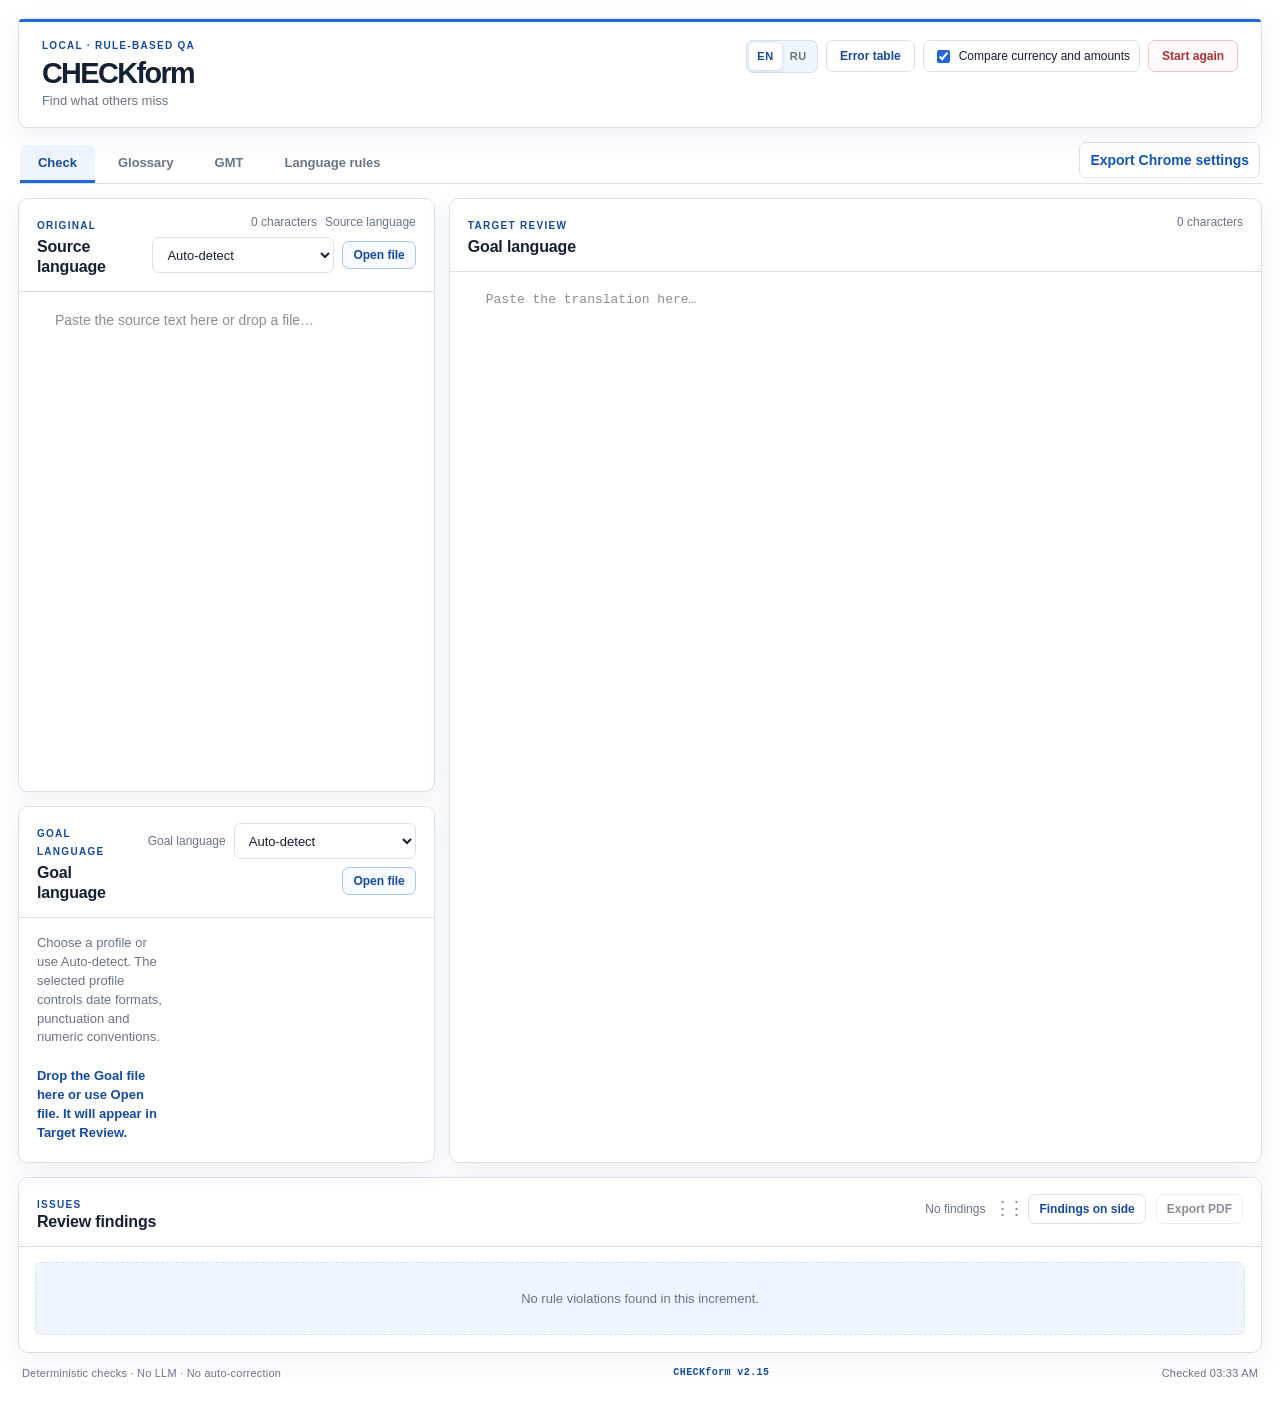
==== commit bf2b47c4: "Link Chrome findings to glossary terms" ====
--- a/index.html
+++ b/index.html
@@ -4,7 +4,7 @@
     <meta charset="UTF-8" />
     <meta name="viewport" content="width=device-width, initial-scale=1.0" />
     <title>CHECKform</title>
-    <link rel="stylesheet" href="styles.css?v=2.13" />
+    <link rel="stylesheet" href="styles.css?v=2.15" />
   </head>
   <body>
     <main class="app-shell">
@@ -155,11 +155,27 @@
         </form>
         <div class="glossary-table-scroll">
           <table class="glossary-table">
-            <thead><tr><th>#</th><th id="glossary-from-heading">Source term</th><th id="glossary-to-heading">Goal term</th><th id="glossary-notes-heading">Notes</th></tr></thead>
+            <thead><tr><th>#</th><th id="glossary-from-heading">Source term</th><th id="glossary-to-heading">Goal term</th><th id="glossary-notes-heading">Notes</th><th>Правка</th></tr></thead>
             <tbody id="glossary-table-body"></tbody>
           </table>
         </div>
         <div class="glossary-footer"><span id="glossary-status" role="status"></span><button type="button" id="glossary-show-more" hidden>Show more</button></div>
+        <section class="glossary-collab" aria-label="Совместная работа со словарём">
+          <div class="glossary-collab-head"><div><h3>Предложения по словарю</h3><p>Коллега предлагает изменение. Общий словарь меняется только после согласования. Предложения в публичном GitHub видны всем.</p></div><button type="button" id="glossary-load-proposals">Показать предложения</button></div>
+          <form id="glossary-proposal-form" hidden>
+            <h4 id="glossary-proposal-title">Предложить правку</h4>
+            <input id="glossary-proposal-row" type="hidden" />
+            <input id="glossary-proposal-language" type="hidden" />
+            <input id="glossary-proposal-source" type="hidden" />
+            <div class="glossary-proposal-mode"><label><input type="radio" name="glossary-proposal-mode" value="add" checked /> Добавить допустимый перевод</label><label><input type="radio" name="glossary-proposal-mode" value="replace" /> Заменить перевод</label></div>
+            <label>Текущий перевод<input id="glossary-proposal-current" readonly /></label>
+            <label>Новый перевод<input id="glossary-proposal-value" required maxlength="200" /></label>
+            <label>Корень нового перевода<input id="glossary-proposal-root" maxlength="100" placeholder="Пусто — определить автоматически" /></label>
+            <div class="glossary-collab-actions"><button type="submit">Продолжить в GitHub</button><button type="button" id="glossary-proposal-cancel">Отмена</button></div>
+          </form>
+          <p id="glossary-collab-status" role="status"></p>
+          <div id="glossary-proposal-list"></div>
+        </section>
       </section>
 
       <section id="gmt-view" class="gmt-view" hidden aria-labelledby="gmt-title">
@@ -226,6 +242,6 @@
         </table>
       </div>
     </dialog>
-    <script defer src="checkform.bundle.js?v=2.15"></script>
+    <script defer src="checkform.bundle.js?v=2.17"></script>
   </body>
 </html>
--- a/styles.css
+++ b/styles.css
@@ -509,3 +509,19 @@
   .qa-view.findings-docked .issue-controls { grid-column: 2 / -1; }
 }
 @media (max-width: 1100px) { #dock-findings, .dock-resizer { display: none !important; } }
+.glossary-collab { margin-top: 20px; padding: 18px; border: 1px solid #d5e2f4; border-radius: 12px; background: #f8fbff; }
+.glossary-collab-head { display: flex; justify-content: space-between; gap: 16px; align-items: flex-start; }
+.glossary-collab h3, .glossary-collab h4 { margin: 0 0 6px; }
+.glossary-collab p { margin: 0 0 12px; }
+.glossary-propose-button { white-space: nowrap; }
+.glossary-linked-row { background: #eaf3ff; outline: 2px solid #397cd1; outline-offset: -2px; }
+#glossary-proposal-form { max-width: 640px; display: grid; gap: 12px; padding: 16px; background: white; border: 1px solid #d5e2f4; border-radius: 10px; }
+#glossary-proposal-form[hidden] { display: none; }
+#glossary-proposal-form > label { display: grid; gap: 5px; font-size: 13px; font-weight: 600; }
+#glossary-proposal-form input:not([type="radio"]), .glossary-approve-form input { min-height: 36px; padding: 6px 9px; border: 1px solid #b9cce3; border-radius: 6px; font: inherit; }
+.glossary-proposal-mode, .glossary-collab-actions, .glossary-approve-form { display: flex; gap: 12px; flex-wrap: wrap; align-items: center; }
+.glossary-proposal-mode label { display: flex; gap: 5px; align-items: center; }
+.glossary-proposal-card { margin-top: 10px; padding: 12px; background: white; border: 1px solid #d5e2f4; border-radius: 8px; }
+.glossary-proposal-card p { overflow-wrap: anywhere; }
+.glossary-proposal-card a { display: inline-block; margin-bottom: 10px; }
+@media (max-width: 700px) { .glossary-collab-head { flex-direction: column; } }
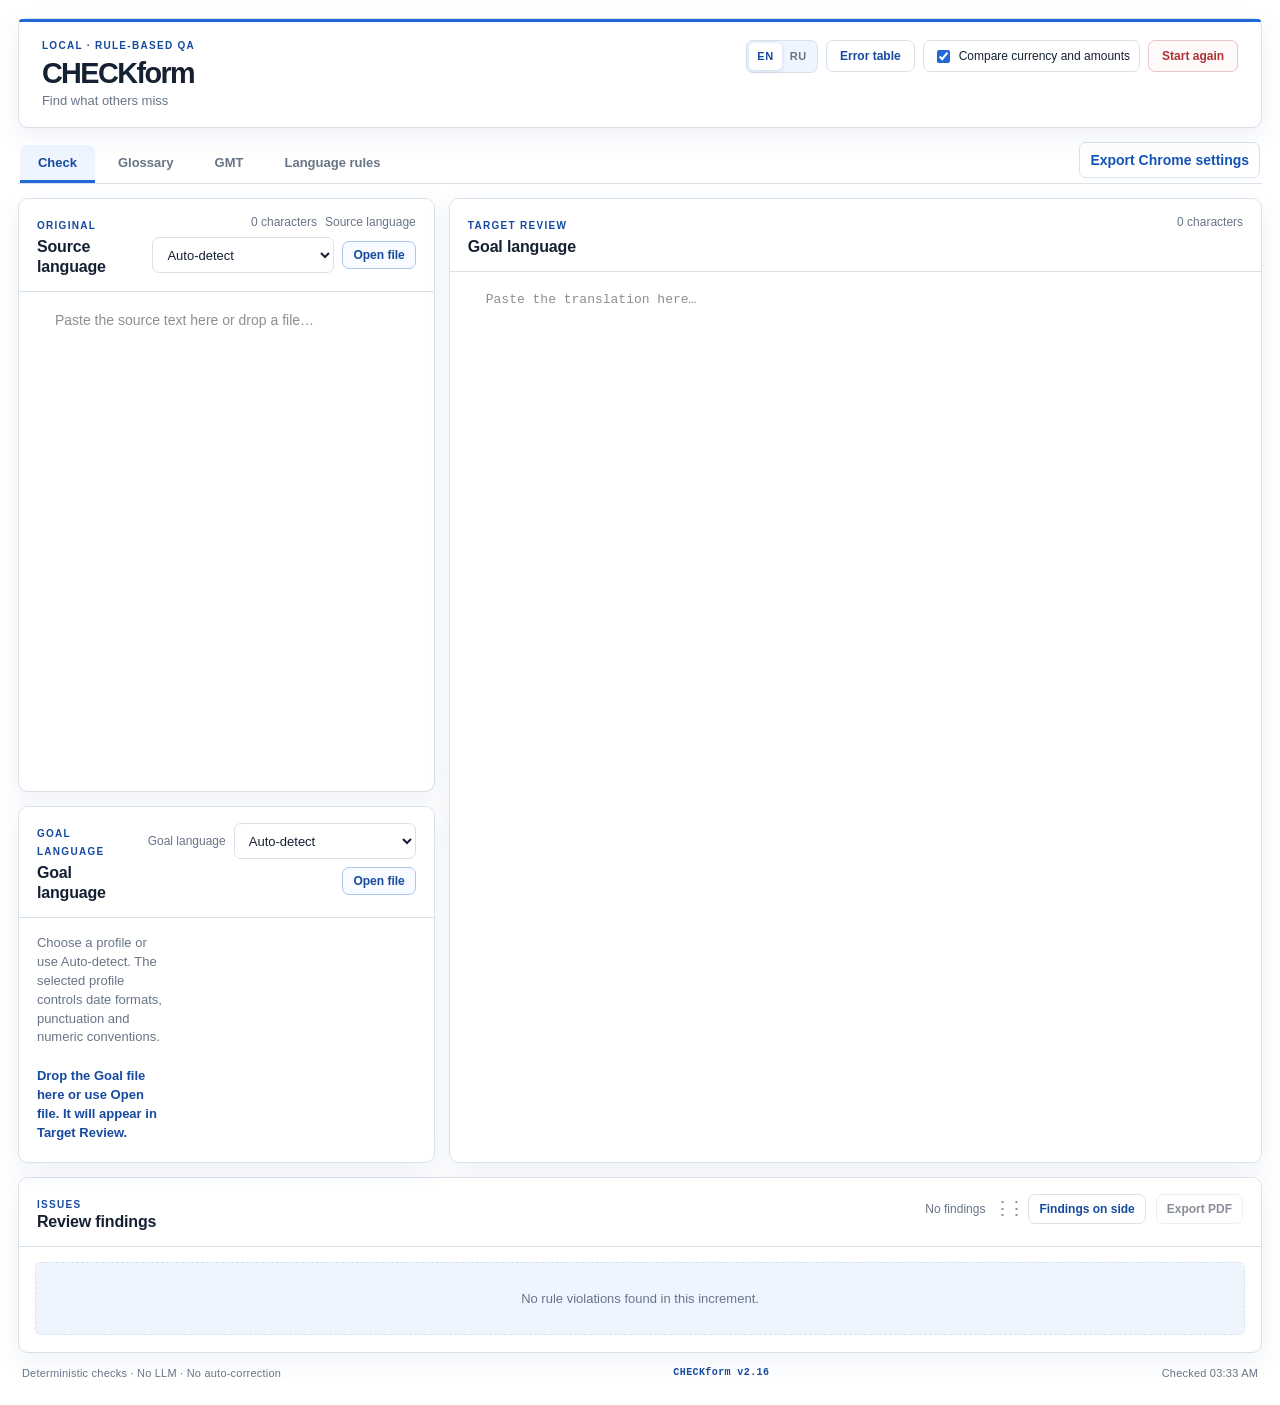
==== commit e5e31e85: "Add shared glossary editing on CHECKform website" ====
--- a/index.html
+++ b/index.html
@@ -4,7 +4,7 @@
     <meta charset="UTF-8" />
     <meta name="viewport" content="width=device-width, initial-scale=1.0" />
     <title>CHECKform</title>
-    <link rel="stylesheet" href="styles.css?v=2.15" />
+    <link rel="stylesheet" href="styles.css?v=2.16" />
   </head>
   <body>
     <main class="app-shell">
@@ -161,20 +161,20 @@
         </div>
         <div class="glossary-footer"><span id="glossary-status" role="status"></span><button type="button" id="glossary-show-more" hidden>Show more</button></div>
         <section class="glossary-collab" aria-label="Совместная работа со словарём">
-          <div class="glossary-collab-head"><div><h3>Предложения по словарю</h3><p>Коллега предлагает изменение. Общий словарь меняется только после согласования. Предложения в публичном GitHub видны всем.</p></div><button type="button" id="glossary-load-proposals">Показать предложения</button></div>
+          <div class="glossary-collab-head"><div><h3>Общие правки словаря</h3><p>Личный код позволяет опубликовать правку для всей команды. Прямое редактирование таблицы выше сохраняется только в вашем браузере.</p></div><button type="button" id="glossary-new-shared">Новый термин для команды</button></div>
+          <div class="glossary-collab-access"><label>Личный код <input id="glossary-member-code" type="password" autocomplete="off" spellcheck="false" placeholder="Код участника" /></label><button type="button" id="glossary-save-code">Сохранить на этом устройстве</button><button type="button" id="glossary-forget-code">Забыть код</button></div>
           <form id="glossary-proposal-form" hidden>
-            <h4 id="glossary-proposal-title">Предложить правку</h4>
+            <h4 id="glossary-proposal-title">Общая правка</h4>
             <input id="glossary-proposal-row" type="hidden" />
             <input id="glossary-proposal-language" type="hidden" />
-            <input id="glossary-proposal-source" type="hidden" />
-            <div class="glossary-proposal-mode"><label><input type="radio" name="glossary-proposal-mode" value="add" checked /> Добавить допустимый перевод</label><label><input type="radio" name="glossary-proposal-mode" value="replace" /> Заменить перевод</label></div>
+            <label>Исходный термин<input id="glossary-proposal-source" readonly required maxlength="200" /></label>
+            <div class="glossary-proposal-mode"><label><input type="radio" name="glossary-proposal-mode" value="add" /> Добавить допустимый перевод</label><label><input type="radio" name="glossary-proposal-mode" value="replace" checked /> Заменить перевод</label></div>
             <label>Текущий перевод<input id="glossary-proposal-current" readonly /></label>
             <label>Новый перевод<input id="glossary-proposal-value" required maxlength="200" /></label>
             <label>Корень нового перевода<input id="glossary-proposal-root" maxlength="100" placeholder="Пусто — определить автоматически" /></label>
-            <div class="glossary-collab-actions"><button type="submit">Продолжить в GitHub</button><button type="button" id="glossary-proposal-cancel">Отмена</button></div>
+            <div class="glossary-collab-actions"><button type="submit">Опубликовать для команды</button><button type="button" id="glossary-proposal-cancel">Отмена</button></div>
           </form>
           <p id="glossary-collab-status" role="status"></p>
-          <div id="glossary-proposal-list"></div>
         </section>
       </section>
 
@@ -220,7 +220,7 @@
 
       <footer class="app-footer">
         <span id="footer-copy">Deterministic checks · No LLM · No auto-correction</span>
-        <span class="app-version" id="app-version">CHECKform v2.15</span>
+        <span class="app-version" id="app-version">CHECKform v2.16</span>
         <span id="checked-at">Ready</span>
       </footer>
     </main>
@@ -242,6 +242,6 @@
         </table>
       </div>
     </dialog>
-    <script defer src="checkform.bundle.js?v=2.17"></script>
+    <script defer src="checkform.bundle.js?v=2.18"></script>
   </body>
 </html>
--- a/styles.css
+++ b/styles.css
@@ -525,3 +525,6 @@
 .glossary-proposal-card p { overflow-wrap: anywhere; }
 .glossary-proposal-card a { display: inline-block; margin-bottom: 10px; }
 @media (max-width: 700px) { .glossary-collab-head { flex-direction: column; } }
+.glossary-collab-access { display: flex; gap: 10px; flex-wrap: wrap; align-items: end; margin: 12px 0 16px; }
+.glossary-collab-access label { display: grid; gap: 5px; font-size: 13px; font-weight: 600; }
+.glossary-collab-access input { min-height: 36px; min-width: 220px; padding: 6px 9px; border: 1px solid #b9cce3; border-radius: 6px; font: inherit; }
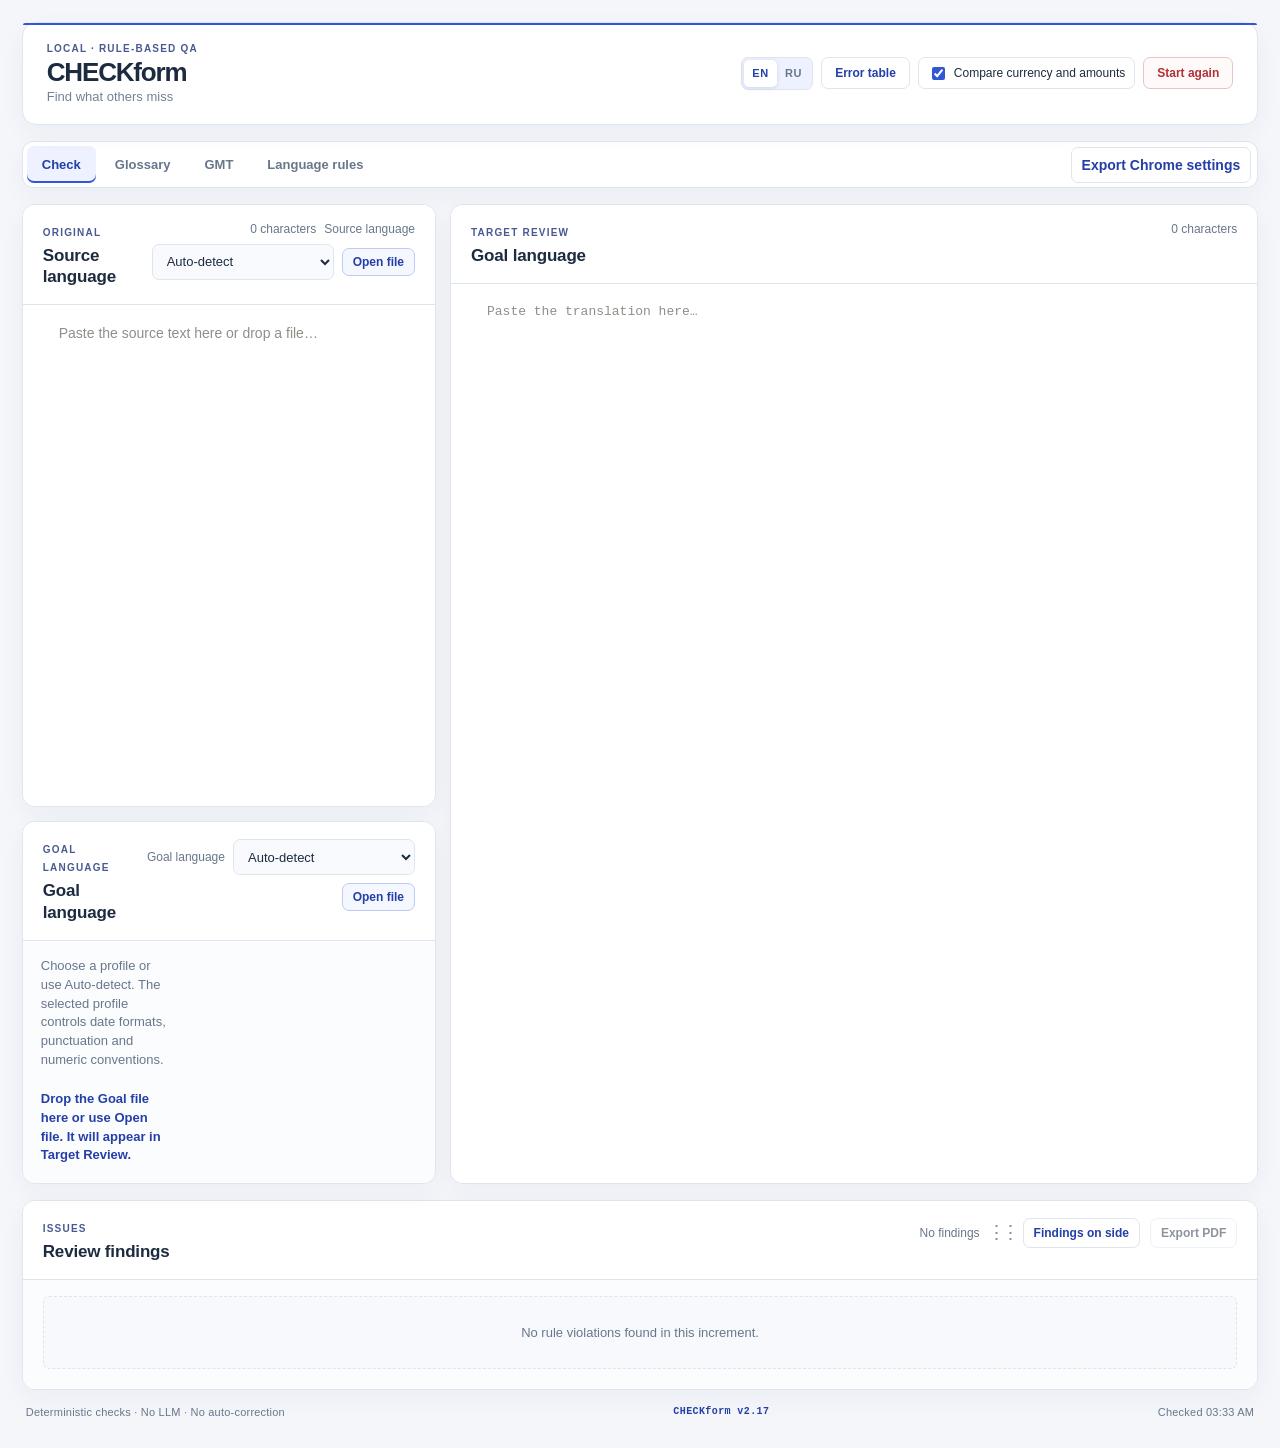
==== commit 4db15d41: "Share GMT rules and unify CHECKform interface" ====
--- a/index.html
+++ b/index.html
@@ -4,7 +4,7 @@
     <meta charset="UTF-8" />
     <meta name="viewport" content="width=device-width, initial-scale=1.0" />
     <title>CHECKform</title>
-    <link rel="stylesheet" href="styles.css?v=2.16" />
+    <link rel="stylesheet" href="styles.css?v=2.19" />
   </head>
   <body>
     <main class="app-shell">
@@ -136,7 +136,7 @@
           <div>
             <span class="panel-kicker">TERMINOLOGY</span>
             <h2 id="glossary-title">Glossary</h2>
-            <p id="glossary-intro">Edit a term here and CHECKform will use the new translation in the next check.</p>
+            <p id="glossary-intro">Find a term, review its translation and publish a change for the team.</p>
           </div>
           <div class="glossary-tools">
             <label id="glossary-language-label" for="glossary-language">Goal language</label>
@@ -149,6 +149,7 @@
           <span id="glossary-count"></span>
         </div>
         <form id="glossary-add-form" class="glossary-add-form">
+          <span class="glossary-local-label">Личный черновик · только на этом устройстве</span>
           <input id="glossary-add-source" required placeholder="New source term" />
           <input id="glossary-add-target" placeholder="New goal term" />
           <button type="submit" id="glossary-add-button">Add term</button>
@@ -161,7 +162,8 @@
         </div>
         <div class="glossary-footer"><span id="glossary-status" role="status"></span><button type="button" id="glossary-show-more" hidden>Show more</button></div>
         <section class="glossary-collab" aria-label="Совместная работа со словарём">
-          <div class="glossary-collab-head"><div><h3>Общие правки словаря</h3><p>Личный код позволяет опубликовать правку для всей команды. Прямое редактирование таблицы выше сохраняется только в вашем браузере.</p></div><button type="button" id="glossary-new-shared">Новый термин для команды</button></div>
+          <div class="glossary-collab-head"><div><span class="glossary-eyebrow">КОМАНДНЫЙ СЛОВАРЬ</span><h3>Правка термина</h3><p>Выберите термин в таблице, чтобы добавить перевод или заменить существующий.</p></div></div>
+          <button type="button" id="glossary-new-shared">+ Новый термин</button>
           <div class="glossary-collab-access"><label>Личный код <input id="glossary-member-code" type="password" autocomplete="off" spellcheck="false" placeholder="Код участника" /></label><button type="button" id="glossary-save-code">Сохранить на этом устройстве</button><button type="button" id="glossary-forget-code">Забыть код</button></div>
           <form id="glossary-proposal-form" hidden>
             <h4 id="glossary-proposal-title">Общая правка</h4>
@@ -175,6 +177,7 @@
             <div class="glossary-collab-actions"><button type="submit">Опубликовать для команды</button><button type="button" id="glossary-proposal-cancel">Отмена</button></div>
           </form>
           <p id="glossary-collab-status" role="status"></p>
+          <p class="glossary-local-note">Правки прямо в ячейках таблицы сохраняются только на этом устройстве.</p>
         </section>
       </section>
 
@@ -183,10 +186,11 @@
           <div>
             <span class="panel-kicker">TIME ZONES</span>
             <h2 id="gmt-title">GMT rules</h2>
-            <p id="gmt-intro">Set the expected time marker for each target language. Changes are saved in this browser and used in the next check.</p>
+            <p id="gmt-intro">Set the expected time marker for each target language. Changes are shared with the team and used in the next check.</p>
           </div>
         </div>
         <p id="gmt-note" class="gmt-note">A language is not a time zone. Unconfirmed locales inherit the source marker; edit a row when the project's market rule is known. English is the usual source; Ukrainian normally uses Russian as source.</p>
+        <div class="gmt-access"><label for="gmt-member-code">Личный код для изменения общей таблицы GMT</label><input id="gmt-member-code" type="password" autocomplete="off" placeholder="Код участника" /><span>Тот же код, что и для глоссария.</span></div>
         <div class="glossary-table-scroll">
           <table class="gmt-table">
             <thead><tr><th id="gmt-language-heading">Goal language</th><th id="gmt-source-heading">Usual source</th><th id="gmt-rule-heading">Rule</th><th id="gmt-marker-heading">Marker</th><th id="gmt-offset-heading">Offset from GMT (hours)</th><th id="gmt-example-heading">Example from 20:59 GMT</th></tr></thead>
@@ -220,7 +224,7 @@
 
       <footer class="app-footer">
         <span id="footer-copy">Deterministic checks · No LLM · No auto-correction</span>
-        <span class="app-version" id="app-version">CHECKform v2.16</span>
+        <span class="app-version" id="app-version">CHECKform v2.17</span>
         <span id="checked-at">Ready</span>
       </footer>
     </main>
@@ -242,6 +246,6 @@
         </table>
       </div>
     </dialog>
-    <script defer src="checkform.bundle.js?v=2.18"></script>
+    <script defer src="checkform.bundle.js?v=2.20"></script>
   </body>
 </html>
--- a/styles.css
+++ b/styles.css
@@ -528,3 +528,148 @@
 .glossary-collab-access { display: flex; gap: 10px; flex-wrap: wrap; align-items: end; margin: 12px 0 16px; }
 .glossary-collab-access label { display: grid; gap: 5px; font-size: 13px; font-weight: 600; }
 .glossary-collab-access input { min-height: 36px; min-width: 220px; padding: 6px 9px; border: 1px solid #b9cce3; border-radius: 6px; font: inherit; }
+
+/* Glossary workspace: a quiet index and a persistent editing desk. */
+.glossary-view { display: grid; grid-template-columns: minmax(0, 1fr) minmax(300px, 340px); grid-template-areas: "head head" "toolbar toolbar" "add side" "table side" "footer side"; align-items: start; border-color: #dce3eb; border-radius: 14px; box-shadow: 0 10px 28px rgba(28, 46, 70, .06); }
+.glossary-head { grid-area: head; padding: 25px 28px 22px; background: #fff; }
+.glossary-head .panel-kicker { color: #52637a; letter-spacing: .12em; }
+.glossary-head h2 { margin: 5px 0 6px; font-size: 27px; letter-spacing: -.035em; }
+.glossary-head p { max-width: 620px; line-height: 1.45; }
+.glossary-toolbar { grid-area: toolbar; padding: 14px 28px; background: #f7f9fc; }
+.glossary-toolbar input { max-width: 560px; background: #fff; }
+.glossary-toolbar #glossary-count { padding: 6px 10px; border-radius: 6px; background: #e9eef5; color: #46556b; font-weight: 600; }
+.glossary-add-form { grid-area: add; padding: 16px 22px 14px; background: #fff; }
+.glossary-local-label { grid-column: 1 / -1; color: #79879a; font-size: 11px; }
+.glossary-add-form button { background: #eef3fa; color: #174b98; border: 1px solid #ccdaee; }
+.glossary-table-scroll { grid-area: table; height: 720px; max-height: none; border-top: 1px solid #e7ebf0; }
+.glossary-table { font-size: 13px; }
+.glossary-table th { padding: 12px 15px; background: #f7f9fc; color: #59677a; font-size: 11px; letter-spacing: .025em; }
+.glossary-table td { padding: 10px 15px; border-color: #e9edf2; }
+.glossary-table tbody tr { background: #fff; transition: background-color .14s ease; }
+.glossary-table tbody tr:hover, .glossary-table tbody tr:focus-within { background: #f6f9fd; }
+.glossary-table tbody tr.glossary-linked-row { background: #ebf2ff; outline: 0; box-shadow: inset 3px 0 #2462b7; }
+.glossary-table th:first-child { width: 48px; }
+.glossary-table th:nth-child(2), .glossary-table th:nth-child(3) { width: 32%; }
+.glossary-table th:nth-child(4), .glossary-table td:nth-child(4) { display: none; }
+.glossary-table th:last-child { width: 174px; }
+.glossary-row-number { color: #8491a3; font-size: 11px; }
+.glossary-term-input { height: 31px; padding: 4px 7px; font-size: 13px; font-weight: 600; }
+.glossary-root-line { opacity: .72; padding: 0 7px 2px; }
+.glossary-table tr:hover .glossary-root-line, .glossary-table tr:focus-within .glossary-root-line { opacity: 1; }
+.glossary-root-input { background: transparent; color: #697b90; font-size: 11px; }
+.glossary-table td:last-child { white-space: nowrap; }
+.glossary-propose-button, .glossary-variant-button { padding: 6px 8px; border: 1px solid transparent; background: transparent; color: #315985; font-size: 12px; font-weight: 600; }
+.glossary-variant-button { color: #1558ac; }
+.glossary-propose-button:hover, .glossary-variant-button:hover { border-color: #bbd0e8; background: #e9f2fe; }
+.glossary-footer { grid-area: footer; min-height: 54px; border-top: 1px solid #e7ebf0; color: #52637a; }
+.glossary-collab { grid-area: side; align-self: stretch; position: sticky; top: 12px; min-height: min(66vh, 760px); margin: 0; padding: 22px 20px; border: 0; border-left: 1px solid #e2e8ef; border-radius: 0; background: #fcfdff; }
+.glossary-eyebrow { display: block; margin-bottom: 8px; color: #65768d; font-size: 10px; font-weight: 700; letter-spacing: .11em; }
+.glossary-collab h3 { margin: 0 0 8px; font-size: 19px; letter-spacing: -.02em; }
+.glossary-collab-head p { margin-bottom: 18px; color: #617087; font-size: 12px; line-height: 1.5; }
+#glossary-new-shared { width: 100%; min-height: 36px; border: 1px solid #b9cee8; background: #fff; color: #1855a0; font-weight: 600; }
+.glossary-collab-access { display: grid; grid-template-columns: 1fr 1fr; gap: 8px; margin: 20px 0 14px; padding: 16px 0 0; border-top: 1px solid #e2e8ef; }
+.glossary-collab-access label { grid-column: 1 / -1; color: #33445a; }
+.glossary-collab-access input { width: 100%; min-width: 0; border-color: #cbd6e3; }
+.glossary-collab-access button { min-height: 34px; padding: 6px; font-size: 11px; }
+#glossary-proposal-form { max-width: none; margin-top: 18px; padding: 0; border: 0; border-top: 1px solid #e2e8ef; border-radius: 0; background: transparent; }
+#glossary-proposal-form h4 { margin: 16px 0 0; font-size: 14px; }
+#glossary-proposal-form > label { color: #33445a; font-size: 12px; }
+#glossary-proposal-form input:not([type="radio"]) { width: 100%; background: #fff; }
+#glossary-proposal-form input[readonly] { color: #68788d; background: #f2f5f9; }
+.glossary-proposal-mode { display: grid; gap: 9px; padding: 12px; border-radius: 8px; background: #f1f5fb; font-size: 12px; }
+.glossary-collab-actions button[type="submit"] { background: #185bb5; color: #fff; border-color: #185bb5; }
+.glossary-local-note { margin-top: 22px !important; padding-top: 14px; border-top: 1px solid #e2e8ef; color: #78869a; font-size: 11px; line-height: 1.45; }
+.gmt-access { display: flex; flex-wrap: wrap; align-items: center; gap: 9px 14px; padding: 13px 22px; border-bottom: 1px solid #e2e8ef; background: #f7f9fc; font-size: 12px; }
+.gmt-access label { font-weight: 600; color: #33445a; }
+.gmt-access input { width: min(260px, 100%); min-height: 35px; padding: 6px 9px; border: 1px solid #cbd6e3; border-radius: 6px; background: #fff; }
+.gmt-access span { color: #697b90; }
+@media (min-width: 1450px) {
+  .glossary-table th:nth-child(2), .glossary-table th:nth-child(3) { width: 27%; }
+  .glossary-table th:nth-child(4), .glossary-table td:nth-child(4) { display: table-cell; }
+}
+@media (max-width: 1000px) {
+  .glossary-view { grid-template-columns: minmax(0, 1fr); grid-template-areas: "head" "toolbar" "side" "add" "table" "footer"; }
+  .glossary-collab { position: static; min-height: 0; border-left: 0; border-bottom: 1px solid #e2e8ef; }
+  .glossary-table-scroll { height: min(66vh, 720px); }
+  .glossary-collab-access { max-width: 500px; }
+  #glossary-proposal-form { max-width: 600px; }
+}
+@media (max-width: 700px) {
+  .glossary-head, .glossary-toolbar { padding-inline: 16px; }
+  .glossary-table { min-width: 680px; }
+  .glossary-add-form { padding-inline: 16px; }
+}
+
+/* One visual language across the checker, glossary, GMT and reference tables. */
+:root {
+  --bg: #f4f6fa;
+  --panel: #fff;
+  --text: #243145;
+  --muted: #68778b;
+  --line: #dfe5ed;
+  --green: #3157d5;
+  --green-dark: #243fa8;
+  --ink: #1d2b40;
+  --soft: #eef1ff;
+  --shadow: 0 8px 26px rgba(30, 49, 86, .045);
+}
+body { background: var(--bg); font-family: "Segoe UI", Arial, sans-serif; }
+.app-shell { max-width: 1920px; width: 100%; margin-inline: auto; gap: 16px; padding: clamp(12px, 1.7vw, 28px); }
+.header-main { align-items: center; padding: 20px 24px; border-color: var(--line); border-radius: 14px; box-shadow: var(--shadow); }
+.header-main::before { height: 2px; background: var(--green); }
+.header-main.has-profile-rules { grid-template-columns: minmax(180px, .7fr) minmax(350px, 1.5fr) auto; }
+.header-main .profile-rules { border: 0; background: #f7f9fc; }
+.header-main .profile-rules-heading { padding: 8px 10px; border-color: #e7ebf2; }
+.header-main .profile-rules tr { border-color: #e2e7ef; }
+#app-title { margin: 4px 0 3px; font-family: "Segoe UI", Arial, sans-serif; font-size: clamp(26px, 2vw, 32px); letter-spacing: -.045em; }
+.subtitle { color: #748196; }
+.eyebrow, .panel-kicker { color: #485a91; letter-spacing: .12em; }
+.header-actions > button, .settings-export { color: var(--green-dark); }
+.workspace-tabs { gap: 4px; padding: 4px; border: 1px solid var(--line); border-radius: 11px; background: #fff; box-shadow: var(--shadow); overflow-x: auto; }
+.workspace-tab { flex: none; min-height: 37px; padding: 0 15px; border: 0; border-radius: 7px; }
+.workspace-tab.active { color: var(--green-dark); background: var(--soft); box-shadow: inset 0 -2px var(--green); }
+.settings-export { margin: 0 2px 0 auto; white-space: nowrap; }
+button:hover { background: #eef1ff; color: var(--green-dark); border-color: #b8c5f2; box-shadow: none; }
+select:focus, input:focus, button:focus-visible, textarea:focus-visible { outline: 2px solid rgba(49,87,213,.2); outline-offset: 1px; }
+.text-card, .language-card, .target-review-card, .issues-card, .gmt-view, .glossary-view { border-color: var(--line); border-radius: 13px; box-shadow: var(--shadow); }
+.card-heading, .issues-heading { padding: 17px 20px; background: #fff; }
+.card-heading h2, .issues-heading h2 { margin-top: 5px; font-size: 17px; }
+.card-tools select { background: #f9fafe; }
+.file-button { border-color: #bccaf4; background: #f5f7ff; }
+.source-editor, .target-editor { background: #fff; }
+.language-body { background: #fbfcfe; }
+.profile-summary strong { color: var(--green-dark); }
+.issues-list { gap: 8px; padding: 16px 20px 20px; background: #fbfcfe; }
+.issue-row { border: 1px solid var(--line); border-left: 3px solid #a8b9d4; border-radius: 8px; box-shadow: none; }
+.issue-row:hover, .issue-row:focus-visible { background: #f8faff; border-color: #b9c9e5; box-shadow: none; }
+.issue-index { background: #506b9a; }
+.issue-row.excluded { background: #f7f8fa; }
+.severity-dot.minor { background: #628ab7; }
+.empty-state { background: #f7f9fd; }
+.gmt-view .glossary-head { padding: 25px 28px 21px; }
+.gmt-view .glossary-head h2 { font-size: 27px; letter-spacing: -.035em; }
+.gmt-note { padding: 14px 28px; background: #f7f9fc; }
+.gmt-view .glossary-table-scroll { height: auto; max-height: none; overflow: auto; }
+.gmt-table, .language-rules-table { font-size: 13px; }
+.gmt-table th, .language-rules-table th { padding: 13px 15px; background: #f4f6fa; color: #56677d; font-size: 11px; letter-spacing: .025em; }
+.gmt-table td, .language-rules-table td { padding: 13px 15px; border-color: #e9edf2; }
+.gmt-table tbody tr:nth-child(even), .language-rules-table tbody tr:nth-child(even) { background: #fbfcfe; }
+.gmt-table tbody tr:hover, .language-rules-table tbody tr:hover { background: #f1f5ff; }
+.gmt-table td:first-child, .language-rules-table td:first-child { color: #203149; font-weight: 600; }
+.gmt-table select, .gmt-table input { border-color: #d7e0eb; background: #fff; }
+.gmt-examples { gap: 18px; padding: 17px 28px; background: #fbfcfe; }
+.gmt-view .glossary-footer { padding: 13px 28px; }
+dialog { border-radius: 13px; }
+.dialog-heading { padding: 22px 24px; }
+.error-table-wrap th { background: #f4f6fa; }
+@media (max-width: 1000px) {
+  .header-main.has-profile-rules { grid-template-columns: minmax(0, 1fr) auto; }
+  .gmt-view .glossary-head, .gmt-note, .gmt-examples { padding-inline: 18px; }
+}
+@media (max-width: 760px) {
+  .app-shell { padding: 10px; }
+  .header-main { padding: 17px; }
+  .workspace-grid { gap: 12px; }
+  .issues-list { padding: 12px; }
+  .gmt-examples { display: grid; gap: 5px; }
+}
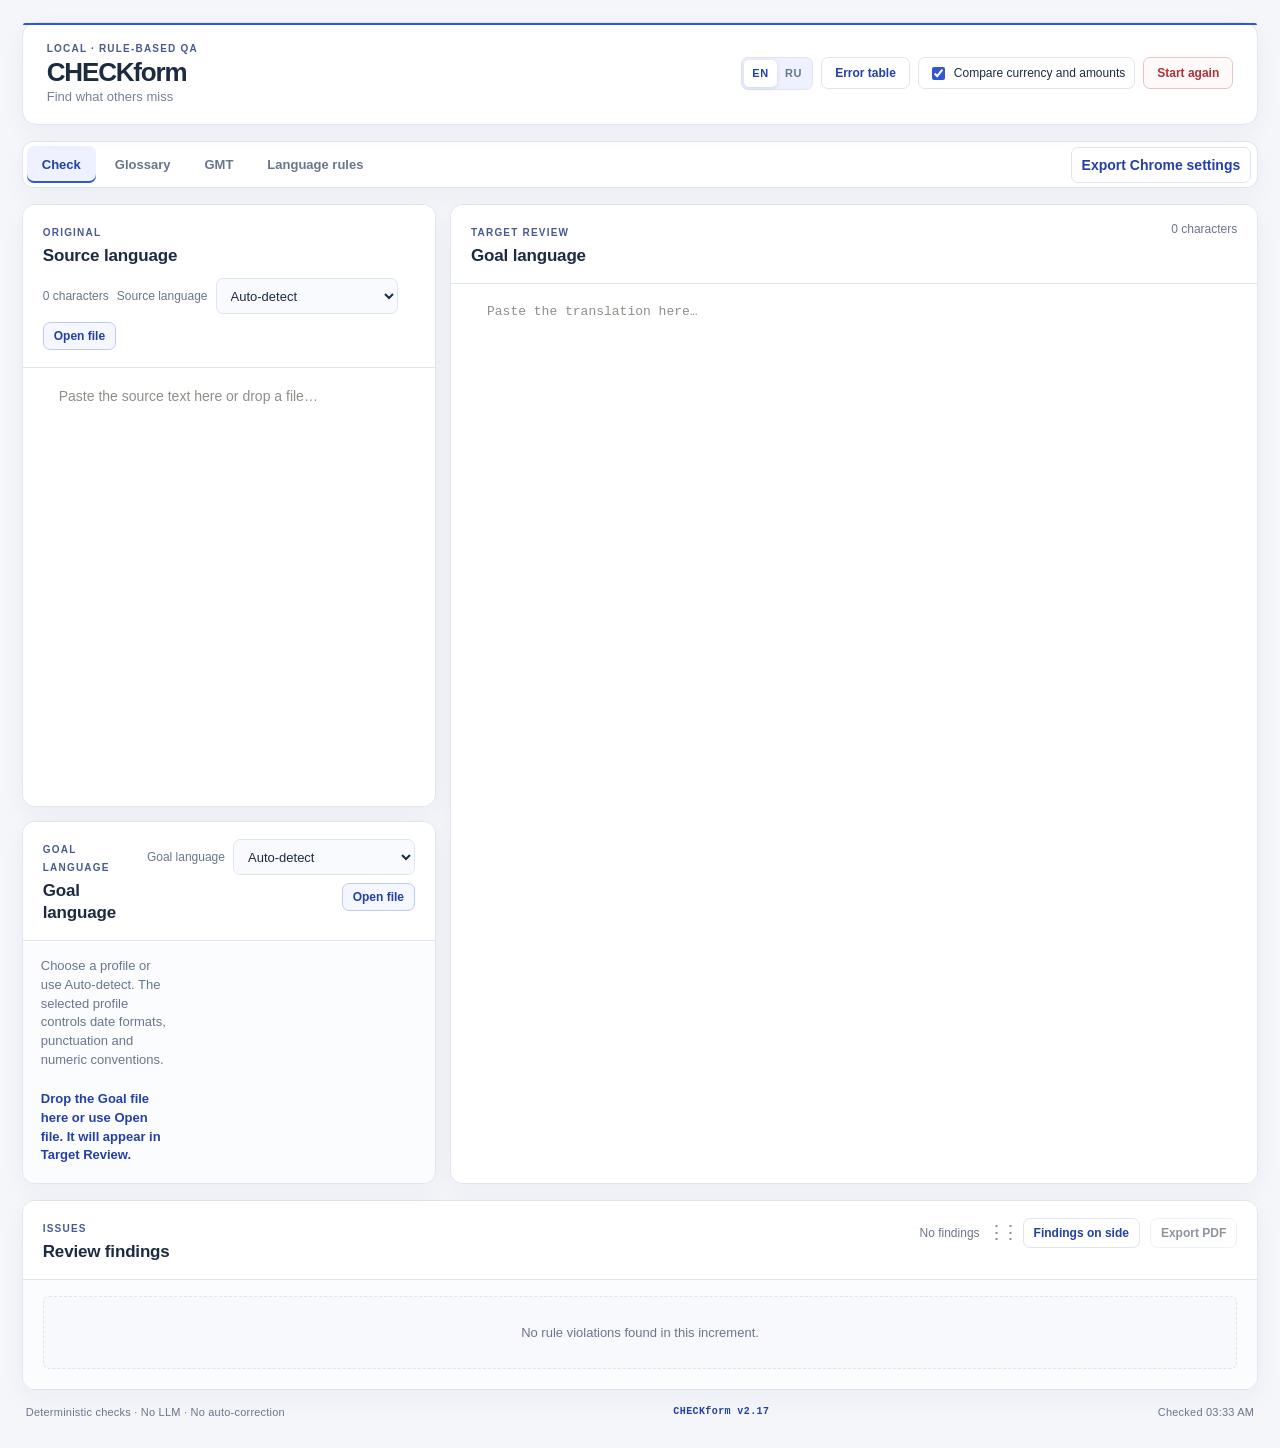
==== commit 4974d473: "Link extension settings to shared GMT table" ====
--- a/index.html
+++ b/index.html
@@ -4,7 +4,7 @@
     <meta charset="UTF-8" />
     <meta name="viewport" content="width=device-width, initial-scale=1.0" />
     <title>CHECKform</title>
-    <link rel="stylesheet" href="styles.css?v=2.19" />
+    <link rel="stylesheet" href="styles.css?v=2.20" />
   </head>
   <body>
     <main class="app-shell">
@@ -246,6 +246,6 @@
         </table>
       </div>
     </dialog>
-    <script defer src="checkform.bundle.js?v=2.20"></script>
+    <script defer src="checkform.bundle.js?v=2.21"></script>
   </body>
 </html>
--- a/styles.css
+++ b/styles.css
@@ -634,6 +634,10 @@
 .text-card, .language-card, .target-review-card, .issues-card, .gmt-view, .glossary-view { border-color: var(--line); border-radius: 13px; box-shadow: var(--shadow); }
 .card-heading, .issues-heading { padding: 17px 20px; background: #fff; }
 .card-heading h2, .issues-heading h2 { margin-top: 5px; font-size: 17px; }
+@media (min-width: 921px) {
+  .workspace-grid:not(.both-loaded) .source-card .card-heading { flex-direction: column; align-items: stretch; }
+  .workspace-grid:not(.both-loaded) .source-card .card-tools { justify-content: flex-start; }
+}
 .card-tools select { background: #f9fafe; }
 .file-button { border-color: #bccaf4; background: #f5f7ff; }
 .source-editor, .target-editor { background: #fff; }
